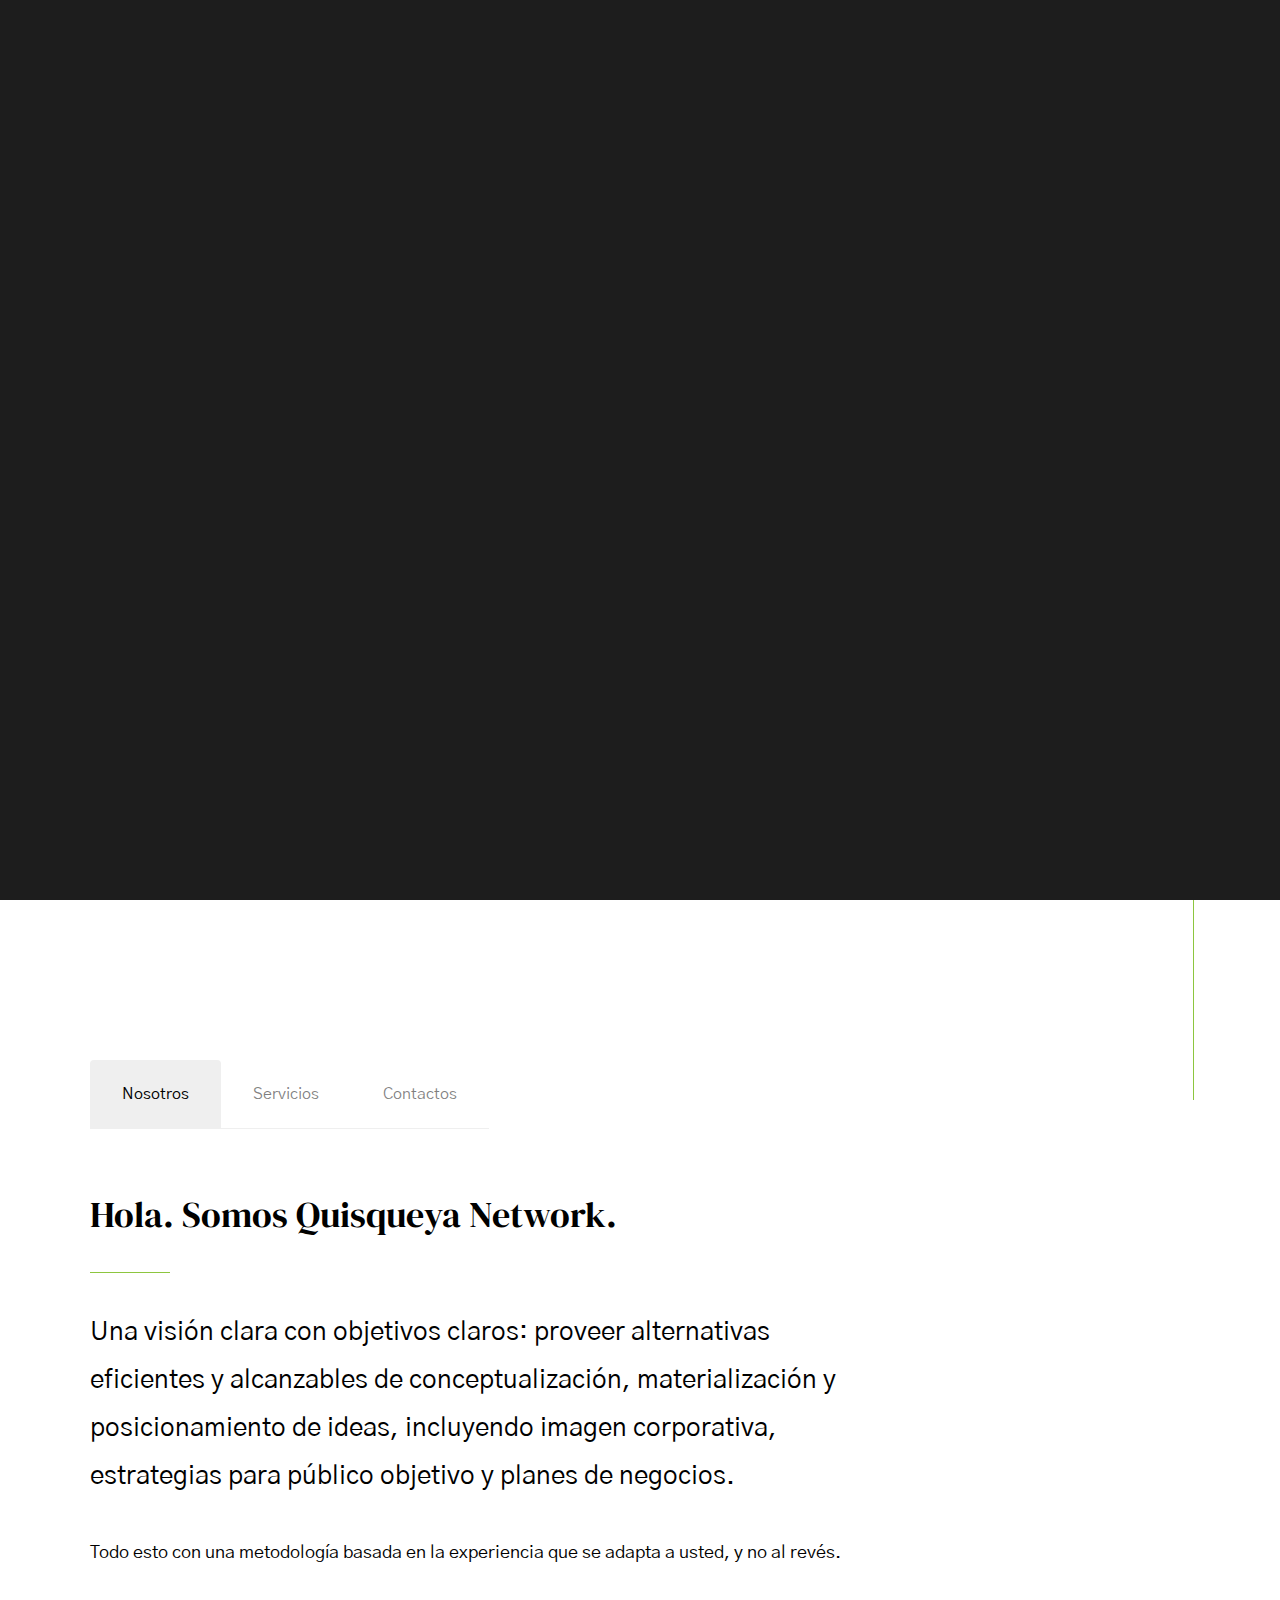
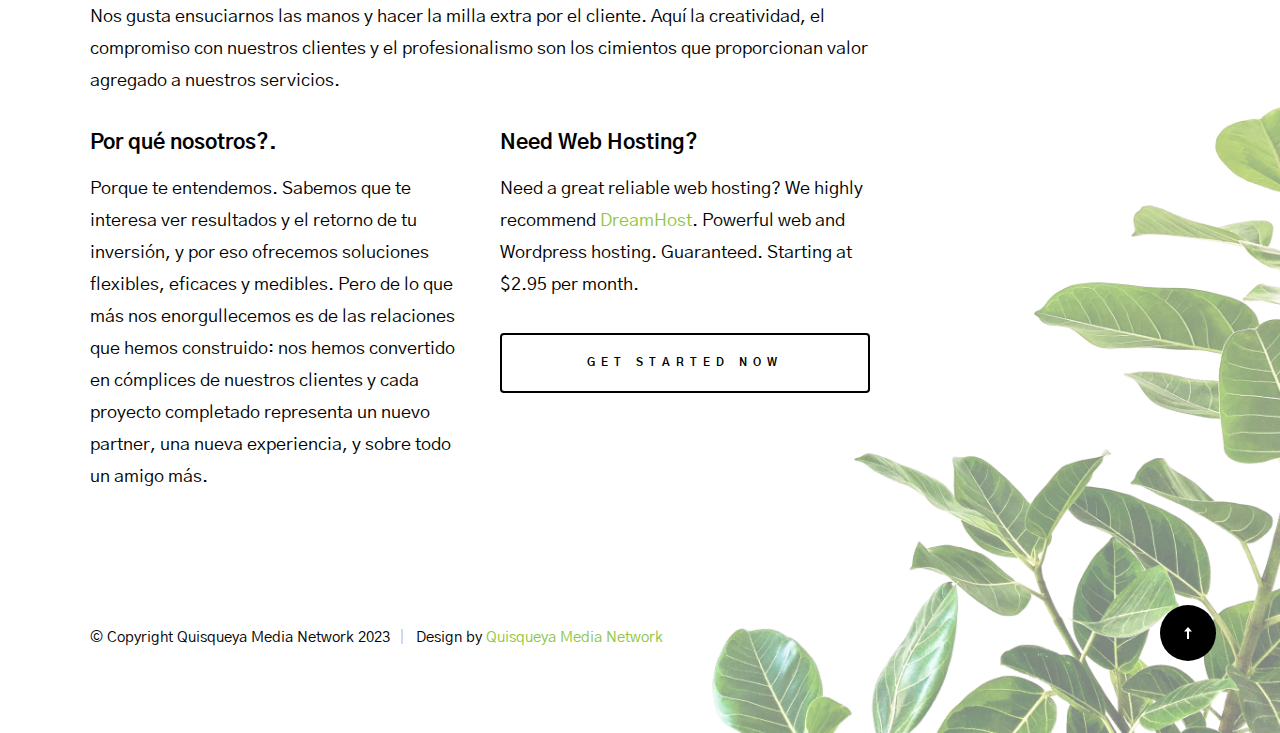
==== index.html @ 962305e2 "Copiando archivos" ====
<!DOCTYPE html>
<html class="no-js" lang="en">
<head>

    <!--- basic page needs
    ================================================== -->
    <meta charset="utf-8">
    <title>Quisqueya Network</title>
    <meta name="description" content="">
    <meta name="author" content="">

    <!-- mobile specific metas
    ================================================== -->
    <meta name="viewport" content="width=device-width, initial-scale=1">

    <!-- CSS
    ================================================== -->
    <link rel="stylesheet" href="css/base.css">
    <link rel="stylesheet" href="css/vendor.css">
    <link rel="stylesheet" href="css/main.css">

    <!-- script
    ================================================== -->
    <script src="js/modernizr.js"></script>
    <script defer src="js/fontawesome/all.min.js"></script>

    <!-- favicons
    ================================================== -->
    <link rel="apple-touch-icon" sizes="180x180" href="apple-touch-icon.png">
    <link rel="icon" type="image/png" sizes="32x32" href="favicon-32x32.png">
    <link rel="icon" type="image/png" sizes="16x16" href="favicon-16x16.png">
    <link rel="manifest" href="site.webmanifest">

</head>

<body id="top">

    <!-- preloader
    ================================================== -->
    <div id="preloader">
        <div id="loader" class="dots-fade">
            <div></div>
            <div></div>
            <div></div>
        </div>
    </div>

    <!-- site header
    ================================================== -->
    <header class="s-header">

        <div class="header-logo">
            <a class="site-logo" href="index.html">
                <img src="images/logo.svg" alt="Homepage">
            </a>
        </div>

        <div class="header-email">
            <svg xmlns="http://www.w3.org/2000/svg" width="24" height="24" viewBox="0 0 24 24"><path d="M0 12l11 3.1 7-8.1-8.156 5.672-4.312-1.202 15.362-7.68-3.974 14.57-3.75-3.339-2.17 2.925v-.769l-2-.56v7.383l4.473-6.031 4.527 4.031 6-22z"/></svg>
            <a href="mailto:#0">hola@quisqueyanetwork.com</a>
        </div>

    </header> <!-- end s-header -->


    <!-- intro
    ================================================== -->
    <section id="intro" class="s-intro s-intro--static">

        <div class="grid-overlay">
            <div></div>
        </div> 

        <div class="row intro-content">

            <div class="column">

                <div class="intro-content__text">

                    <h3>
                    Próximamente
                    </h3>
                    
                    <h1>
                    Prepárense todos. <br>
                    Estamos trabajando <br>
                    en algo increible.
                    </h1>

                </div> <!-- end intro-content__text -->

                <div class="intro-content__bottom">

                    <div class="intro-content__counter-wrap">
                        <h4>Lanzamiento</h4>
            
                        <div class="counter">
                            <div class="counter__time days">
                                65
                                <span>D</span>
                            </div>
                            <div class="counter__time hours">
                                09
                                <span>H</span>
                            </div>
                            <div class="counter__time minutes">
                                54
                                <span>M</span>
                            </div>
                            <div class="counter__time seconds">
                                57
                                <span>S</span>
                            </div>
                        </div>  <!-- end counter -->
                    </div> <!-- end intro-content__counter-wrap -->

                    <div class="intro-content__notify">
                        <button type="button" class="btn--stroke btn--small modal-trigger">
                            Notificame
                            <svg xmlns="http://www.w3.org/2000/svg" width="24" height="24" viewBox="0 0 24 24"><path d="M24 12l-9-9v7h-15v4h15v7z"/></svg>
                        </button>
                    </div> <!-- end intro-content__notify -->
    
                </div> <!-- end intro-content__bottom -->

            </div> <!-- end column -->

        </div> <!--  end intro-content -->

        <div class="modal">
            <div class="modal__inner">

                <span class="modal__close"></span>

                <svg xmlns="http://www.w3.org/2000/svg" width="24" height="24" viewBox="0 0 24 24"><path d="M0 3v18h24v-18h-24zm6.623 7.929l-4.623 5.712v-9.458l4.623 3.746zm-4.141-5.929h19.035l-9.517 7.713-9.518-7.713zm5.694 7.188l3.824 3.099 3.83-3.104 5.612 6.817h-18.779l5.513-6.812zm9.208-1.264l4.616-3.741v9.348l-4.616-5.607z"/></svg>

                <h3>Registrate</h3>
                <p>
                Se el primero en enterarse de las últimas actualizaciones y
                Obtenga una oferta exclusiva en nuestra gran inauguración.
                </p>

                <form id="mc-form" class="group mc-form" novalidate="true">
                    <input type="email" value="" name="EMAIL" class="email h-full-width h-text-center h-add-half-bottom" id="mc-email" placeholder="Email Address" required="">
                    <input type="submit" name="subscribe" value="Subscribe" class="btn--small h-full-width">
                    <label for="mc-email" class="subscribe-message"></label>
                </form>

            </div> <!-- end modal inner -->
        </div> <!-- end modal -->

        <div class="intro-scroll">
            <a href="#info" class="scroll-link smoothscroll">
                Desliza para más
            </a>
        </div> <!-- end intro scroll -->

    </section> <!-- end s-intro -->

    <!-- info
    ================================================== -->
    <section id="info" class="s-info">

        <div class="vert-line"></div>
        
        <div class="row info-content">
            <div class="column">
                
                <nav class="tab-nav">
                    <ul class="tab-nav__list"> 
                        <li class="active" data-id="tab-about">
                            <a href="#0">
                                <span>Nosotros</span>
                            </a>
                        </li>
                        <li data-id="tab-servicess">
                            <a href="#0">
                                <span>Servicios</span>
                            </a>
                        </li>
                        <li data-id="tab-contactt">
                            <a href="#0">
                                <span>Contactos</span>
                            </a>
                        </li>
                    </ul>
                </nav> <!-- end tab-nav -->

                <div class="tab-content">

                    <!-- 01. tab about -->
                    <div id="tab-about" class='tab-content__item'>

                        <div class="row tab-content__item-header">
                            <div class="column">
                                <h1>Hola. Somos Quisqueya Network.</h1>
                            </div>
                        </div>

                        <div class="row">
                            <div class="column">
                                <p class="lead">
                                    Una visión clara con objetivos claros: proveer alternativas eficientes y alcanzables de conceptualización, materialización y posicionamiento de ideas, incluyendo imagen corporativa, estrategias para público objetivo y planes de negocios. 
                                </p>

                                <p>
                                    Todo esto con una metodología basada en la experiencia que se adapta a usted, y no al revés.
                                    <br><br>
                                    Nos gusta ensuciarnos las manos y hacer la milla extra por el cliente. Aquí la creatividad, el compromiso con nuestros clientes y el profesionalismo son los cimientos que proporcionan valor agregado a nuestros servicios. 
                                </p>

                                <div class="row">
                                    <div class="column large-6 tab-full">
                                        <h4>Por qué nosotros?.</h4>
                                        <p>
                                            Porque te entendemos. Sabemos que te interesa ver resultados y el retorno de tu inversión, y por eso ofrecemos soluciones flexibles, eficaces y medibles. Pero de lo que más nos enorgullecemos es de las relaciones que hemos construido: nos hemos convertido en cómplices de nuestros clientes y cada proyecto completado representa un nuevo partner, una nueva experiencia, y sobre todo un amigo más.
                                        </p>
                                    </div>
                                    <div class="column large-6 tab-full">
                                        <h4>Need Web Hosting?</h4>
                                        <p>
                                        Need a great reliable web hosting?
                                        We highly recommend <a href="https://www.dreamhost.com/r.cgi?287326">DreamHost</a>.
                                        Powerful web and Wordpress hosting. Guaranteed. Starting at $2.95 per month.
                                        </p>
                                        <a href="https://www.dreamhost.com/r.cgi?287326" class="btn btn--stroke h-full-width">Get Started Now</a>
                                    </div>
                                </div>
                            </div>
                        </div>
                        
                    </div> <!-- end 01. tab about -->

                    <!-- 02. tab services -->
                    <div id="tab-services" class='tab-content__item'>

                        <div class="row tab-content__item-header">
                            <div class="column">
                                <h1>What we do.</h1>
                            </div>
                        </div>

                        <div class="row">
                            <div class="column">
                                <p class="lead">
                                Iusto et nesciunt eum enim. Eius aut reprehenderit reprehenderit
                                quia at architecto. Nemo autem officiis occaecati sit ratione 
                                aspernatur quo qui. Blanditiis autem doloribus similique 
                                doloremque sequi.
                                </p>
                            </div>
                        </div>

                        <div class="row services-list block-large-1-2 block-medium-1-2 block-tab-full">

                            <div class="column services-list__item">
                                <div class="services-list__item-content">
                                    <h4 class="item-title">Brand Identity</h4>
                                    <p>
                                    Sit ut cum molestiae. Dolore ducimus qui quasi. Fugiat consequatur sit vel illum vel et 
                                    a delectus. Vel sequi vitae voluptatem perspiciatis eligendi. Voluptatibus optio natus 
                                    asperiores est commodi amet quia architecto. Dolores necessitatibus et.
                                    </p>
                                </div>
                            </div>
                
                            <div class="column services-list__item">
                                <div class="services-list__item-content">
                                    <h4 class="item-title">Illustration</h4>
                                    <p>
                                    Sit ut cum molestiae. Dolore ducimus qui quasi. Fugiat consequatur sit vel illum vel et 
                                    a delectus. Vel sequi vitae voluptatem perspiciatis eligendi. Voluptatibus optio natus 
                                    asperiores est commodi amet quia architecto. Dolores necessitatibus et.
                                    </p>
                                </div>
                            </div>
                
                            <div class="column services-list__item">
                                <div class="services-list__item-content">
                                    <h4 class="item-title">Web Design</h4>
                                    <p>
                                    Sit ut cum molestiae. Dolore ducimus qui quasi. Fugiat consequatur sit vel illum vel et 
                                    a delectus. Vel sequi vitae voluptatem perspiciatis eligendi. Voluptatibus optio natus 
                                    asperiores est commodi amet quia architecto. Dolores necessitatibus et.
                                    </p>
                                </div>
                            </div>
                
                            <div class="column services-list__item">
                                <div class="services-list__item-content">
                                    <h4 class="item-title">Product Strategy</h4>
                                    <p>
                                    Sit ut cum molestiae. Dolore ducimus qui quasi. Fugiat consequatur sit vel illum vel et 
                                    a delectus. Vel sequi vitae voluptatem perspiciatis eligendi. Voluptatibus optio natus 
                                    asperiores est commodi amet quia architecto. Dolores necessitatibus et.
                                    </p>
                                </div>
                            </div>
                
                            <div class="column services-list__item">
                                <div class="services-list__item-content">
                                    <h4 class="item-title">UI/UX Design</h4>
                                    <p>
                                    Sit ut cum molestiae. Dolore ducimus qui quasi. Fugiat consequatur sit vel illum vel et 
                                    a delectus. Vel sequi vitae voluptatem perspiciatis eligendi. Voluptatibus optio natus 
                                    asperiores est commodi amet quia architecto. Dolores necessitatibus et.
                                    </p>
                                </div>
                            </div>
                
                            <div class="column services-list__item">
                                <div class="services-list__item-content">
                                    <h4 class="item-title">Mobile Design</h4>
                                    <p>
                                    Sit ut cum molestiae. Dolore ducimus qui quasi. Fugiat consequatur sit vel illum vel et 
                                    a delectus. Vel sequi vitae voluptatem perspiciatis eligendi. Voluptatibus optio natus 
                                    asperiores est commodi amet quia architecto. Dolores necessitatibus et.
                                    </p>
                                </div>
                            </div>
                
                        </div> <!-- end services-list -->
                        
                    </div> <!-- end 02. tab services -->

                    <!-- 03. tab contact -->
                    <div id="tab-contact" class="tab-content__item">

                        <div class="row tab-content__item-header">
                            <div class="column">
                                <h1>Get In Touch With Us.</h1>
                            </div>
                        </div>

                        <div class="row">
                            <div class="column">
                                <p class="lead">
                                Voluptates laborum eum quas. Pariatur impedit sit veniam est 
                                et quasi voluptas voluptatem. Cumque hic enim perferendis 
                                amet odit in molestias debitis. Facere nulla qui pariatur 
                                quasi mollitia et. Et dolorem dolorum quo in sit architecto.
                                </p>

                                <div class="row">
                                    <div class="column large-six tab-full">
                                        <h4>Where to Find Us</h4>
                
                                        <p>
                                        1600 Amphitheatre Parkway<br>
                                        Mountain View, CA<br>
                                        94043 US
                                        </p>
                
                                    </div>
                
                                    <div class="column large-six tab-full">
                                        <h4>Follow Us</h4>
                
                                        <ul class="link-list">
                                            <li><a href="#0">Facebook</a></li>
                                            <li><a href="#0">Twitter</a></li>
                                            <li><a href="#0">Instagram</a></li>
                                        </ul>
                
                                    </div>
                                </div>

                                <p class="tab-content__item-bottom">
                                    <a href="mailto:#0" class="contact-email">hola@quisqueyanetwork.com</a>
                                    <span class="contact-number"> 
                                        <a href="tel:197-543-2345">+18094996868</a>
                                        <a href="tel:123-456-9000">+18094745061</a>
                                    </span>
                                </p>

                            </div>
                        </div>
                        
                    </div> <!-- end 03. tab contact -->

                </div> <!-- end tab content -->

                <footer>

                    <div class="ss-copyright">
                        <span>© Copyright Quisqueya Media Network 2023</span> 
                        <span>Design by <a href="#">Quisqueya Media Network</a></span>
                    </div>

                    <div class="ss-go-top">
                        <a class="smoothscroll" title="Back to Top" href="#top">
                            <svg xmlns="http://www.w3.org/2000/svg" width="24" height="24" viewBox="0 0 24 24"><path d="M12 0l8 9h-6v15h-4v-15h-6z"></path></svg>
                        </a>
                    </div>
                    
                </footer>

            </div> <!-- end column -->
        </div> <!-- end row -->

    </section> <!-- end s-info -->

    <!-- Java Script
    ================================================== -->
    <script src="js/jquery-3.2.1.min.js"></script>
    <script src="js/plugins.js"></script>
    <script src="js/main.js"></script>

</body>
---- css/base.css ----
/* =================================================================== 
 *  Imminent Base Stylesheet
 *  Ver. 1.0.0
 *  09-19-2019
 *  ------------------------------------------------------------------
 *
 *  TOC:
 *	# imports 
 *	# normalize
 *	# basic/base setup styles
 *	# grid v2.1.1
 *	# block grids
 *	# MISC
 *
 * =================================================================== */



/* ===================================================================
 * # imports 
 *
 * ------------------------------------------------------------------- */
@import url("https://fonts.googleapis.com/css?family=DM+Serif+Display:400,400i|Gothic+A1:300,400,500,600,700,800&display=swap");



/* ==========================================================================
 * # normalize
 * normalize.css v8.0.1 | MIT License |
 * github.com/necolas/normalize.css
 *
 * -------------------------------------------------------------------------- */


/* ------------------------------------------------------------------- 
 * ## document
 * ------------------------------------------------------------------- */

/* 1. Correct the line height in all browsers.
 * 2. Prevent adjustments of font size after orientation changes in iOS.*/
html {
	line-height: 1.15;  /* 1 */
	-webkit-text-size-adjust: 100%;  /* 2 */
}


/* ------------------------------------------------------------------- 
 * ## sections
 * ------------------------------------------------------------------- */

/* Remove the margin in all browsers. */
body {
	margin: 0;
}

/* Render the `main` element consistently in IE. */
main {
	display: block;
}

/* Correct the font size and margin on `h1` elements within `section` and
 * `article` contexts in Chrome, Firefox, and Safari. */
h1 {
	font-size: 2em;
	margin: 0.67em 0;
}


/* ------------------------------------------------------------------- 
 * ## grouping
 * ------------------------------------------------------------------- */

/* 1. Add the correct box sizing in Firefox.
 * 2. Show the overflow in Edge and IE. */
hr {
	box-sizing: content-box;  /* 1 */
	height: 0;  /* 1 */
	overflow: visible;  /* 2 */
}

/* 1. Correct the inheritance and scaling of font size in all browsers.
 * 2. Correct the odd `em` font sizing in all browsers. */
pre {
	font-family: monospace, monospace;  /* 1 */
	font-size: 1em;  /* 2 */
}


/* ------------------------------------------------------------------- 
 * ## text-level semantics
 * ------------------------------------------------------------------- */

/* Remove the gray background on active links in IE 10. */
a {
	background-color: transparent;
}

/* 1. Remove the bottom border in Chrome 57-
 * 2. Add the correct text decoration in Chrome, Edge, IE, Opera, and Safari. */
abbr[title] {
	border-bottom: none;  /* 1 */
	text-decoration: underline;  /* 2 */
	text-decoration: underline dotted;  /* 2 */
}

/* Add the correct font weight in Chrome, Edge, and Safari. */
b,
strong {
	font-weight: bolder;
}

/* 1. Correct the inheritance and scaling of font size in all browsers.
 * 2. Correct the odd `em` font sizing in all browsers. */
code,
kbd,
samp {
	font-family: monospace, monospace;  /* 1 */
	font-size: 1em;  /* 2 */
}

/* Add the correct font size in all browsers. */
small {
	font-size: 80%;
}

/* Prevent `sub` and `sup` elements from affecting the line height in
 * all browsers. */
sub,
sup {
	font-size: 75%;
	line-height: 0;
	position: relative;
	vertical-align: baseline;
}

sub {
	bottom: -0.25em;
}

sup {
	top: -0.5em;
}


/* ------------------------------------------------------------------- 
 * ## embedded content
 * ------------------------------------------------------------------- */

/* Remove the border on images inside links in IE 10. */
img {
	border-style: none;
}


/* ------------------------------------------------------------------- 
 * ## forms
 * ------------------------------------------------------------------- */

/* 1. Change the font styles in all browsers.
 * 2. Remove the margin in Firefox and Safari. */
button,
input,
optgroup,
select,
textarea {
	font-family: inherit;  /* 1 */
	font-size: 100%;  /* 1 */
	line-height: 1.15;  /* 1 */
	margin: 0;  /* 2 */
}

/* Show the overflow in IE.
 * 1. Show the overflow in Edge. */
button,
input {

	/* 1 */
	overflow: visible;
}

/* Remove the inheritance of text transform in Edge, Firefox, and IE.
 * 1. Remove the inheritance of text transform in Firefox. */
button,
select {

	/* 1 */
	text-transform: none;
}

/* Correct the inability to style clickable types in iOS and Safari. */
button,
[type="button"],
[type="reset"],
[type="submit"] {
	-webkit-appearance: button;
}

/* Remove the inner border and padding in Firefox. */
button::-moz-focus-inner,
[type="button"]::-moz-focus-inner,
[type="reset"]::-moz-focus-inner,
[type="submit"]::-moz-focus-inner {
	border-style: none;
	padding: 0;
}

/* Restore the focus styles unset by the previous rule. */
button:-moz-focusring,
[type="button"]:-moz-focusring,
[type="reset"]:-moz-focusring,
[type="submit"]:-moz-focusring {
	outline: 1px dotted ButtonText;
}

/* Correct the padding in Firefox. */
fieldset {
	padding: 0.35em 0.75em 0.625em;
}

/* 1. Correct the text wrapping in Edge and IE.
 * 2. Correct the color inheritance from `fieldset` elements in IE.
 * 3. Remove the padding so developers are not caught out when they zero out
 *    `fieldset` elements in all browsers. */
legend {
	box-sizing: border-box;  /* 1 */
	color: inherit;  /* 2 */
	display: table;  /* 1 */
	max-width: 100%;  /* 1 */
	padding: 0;  /* 3 */
	white-space: normal;  /* 1 */
}

/* Add the correct vertical alignment in Chrome, Firefox, and Opera. */
progress {
	vertical-align: baseline;
}

/* Remove the default vertical scrollbar in IE 10+. */
textarea {
	overflow: auto;
}

/* 1. Add the correct box sizing in IE 10.
 * 2. Remove the padding in IE 10. */
[type="checkbox"],
[type="radio"] {
	box-sizing: border-box;  /* 1 */
	padding: 0;  /* 2 */
}

/* Correct the cursor style of increment and decrement buttons in Chrome. */
[type="number"]::-webkit-inner-spin-button,
[type="number"]::-webkit-outer-spin-button {
	height: auto;
}

/* 1. Correct the odd appearance in Chrome and Safari.
 * 2. Correct the outline style in Safari. */
[type="search"] {
	-webkit-appearance: textfield;  /* 1 */
	outline-offset: -2px;  /* 2 */
}

/* Remove the inner padding in Chrome and Safari on macOS. */
[type="search"]::-webkit-search-decoration {
	-webkit-appearance: none;
}

/* 1. Correct the inability to style clickable types in iOS and Safari.
 * 2. Change font properties to `inherit` in Safari. */
::-webkit-file-upload-button {
	-webkit-appearance: button;  /* 1 */
	font: inherit;  /* 2 */
}


/* ------------------------------------------------------------------- 
 * ## interactive
 * ------------------------------------------------------------------- */

/* Add the correct display in Edge, IE 10+, and Firefox. */
details {
	display: block;
}

/* Add the correct display in all browsers. */
summary {
	display: list-item;
}


/* ------------------------------------------------------------------- 
 * ## misc
 * ------------------------------------------------------------------- */

/* Add the correct display in IE 10+. */
template {
	display: none;
}

/* Add the correct display in IE 10. */
[hidden] {
	display: none;
}



/* ===================================================================
 * # basic/base setup styles
 *
 * ------------------------------------------------------------------- */
html {
	font-size: 62.5%;
	box-sizing: border-box;
}

*,
*::before,
*::after {
	box-sizing: inherit;
}

body {
	font-weight: normal;
	line-height: 1;
	word-wrap: break-word;
	-moz-font-smoothing: grayscale;
	-moz-osx-font-smoothing: grayscale;
	-webkit-font-smoothing: antialiased;
	-webkit-overflow-scrolling: touch;
	-webkit-text-size-adjust: none;
}


/* ------------------------------------------------------------------- 
 * ## Media
 * ------------------------------------------------------------------- */
svg,
img,
video
embed,
iframe,
object {
	max-width: 100%;
	height: auto;
}


/* ------------------------------------------------------------------- 
 * ## Typography resets 
 * ------------------------------------------------------------------- */
div,
dl,
dt,
dd,
ul,
ol,
li,
h1,
h2,
h3,
h4,
h5,
h6,
pre,
form,
p,
blockquote,
th,
td {
	margin: 0;
	padding: 0;
}

p {
	font-size: inherit;
	text-rendering: optimizeLegibility;
}

em,
i {
	font-style: italic;
	line-height: inherit;
}

strong,
b {
	font-weight: bold;
	line-height: inherit;
}

small {
	font-size: 60%;
	line-height: inherit;
}

ol,
ul {
	list-style: none;
}

li {
	display: block;
}


/* ------------------------------------------------------------------- 
 * ## links
 * ------------------------------------------------------------------- */
a {
	text-decoration: none;
	line-height: inherit;
}

a img {
	border: none;
}


/* ------------------------------------------------------------------- 
 * ## inputs
 * ------------------------------------------------------------------- */
fieldset {
	margin: 0;
	padding: 0;
}

input[type="email"],
input[type="number"],
input[type="search"],
input[type="text"],
input[type="tel"],
input[type="url"],
input[type="password"],
textarea {
	-webkit-appearance: none;
	-moz-appearance: none;
	appearance: none;
}



/* ===================================================================
 * # grid v2.1.1
 *
 *   -----------------------------------------------------------------
 * - Grid breakpoints are based on MAXIMUM WIDTH media queries, 
 *   meaning they apply to that one breakpoint and ALL THOSE BELOW IT.
 * - Grid columns without a specified width will automatically layout 
 *   as equal width columns.
 * ------------------------------------------------------------------- */

/* rows
 * ------------------------------------- */
.row {
	width: 89%;
	max-width: 1400px;
	margin: 0 auto;
	display: -ms-flexbox;
	display: -webkit-flex;
	display: flex;
	-webkit-flex-flow: row wrap;
	-ms-flex-flow: row wrap;
	flex-flow: row wrap;
}

.row .row {
	width: auto;
	max-width: none;
	margin-left: -20px;
	margin-right: -20px;
}

/* columns
 * -------------------------------------- */
.column {
	-webkit-flex: 1 1 0%;
	-ms-flex: 1 1 0%;
	flex: 1 1 0%;
	padding: 0 20px;
}

.collapse > .column,
.column.collapse {
	padding: 0;
}

/* flex row containers utility classes
 * ----------------------------------------- */
.row.row-wrap {
	-webkit-flex-wrap: wrap;
	-ms-flex-wrap: wrap;
	flex-wrap: wrap;
}

.row.row-nowrap {
	-webkit-flex-wrap: nowrap;
	-ms-flex-wrap: none;
	flex-wrap: nowrap;
}

.row.row-y-top {
	-webkit-align-items: flex-start;
	-ms-flex-align: start;
	align-items: flex-start;
}

.row.row-y-bottom {
	-webkit-align-items: flex-end;
	-ms-flex-align: end;
	align-items: flex-end;
}

.row.row-y-center {
	-webkit-align-items: center;
	-ms-flex-align: center;
	align-items: center;
}

.row.row-stretch {
	-webkit-align-items: stretch;
	-ms-flex-align: stretch;
	align-items: stretch;
}

.row.row-baseline {
	-webkit-align-items: baseline;
	-ms-flex-align: baseline;
	align-items: baseline;
}

.row.row-x-left {
	-ms-flex-pack: start;
	-webkit-justify-content: flex-start;
	justify-content: flex-start;
}

.row.row-x-right {
	-ms-flex-pack: end;
	-webkit-justify-content: flex-end;
	justify-content: flex-end;
}

.row.row-x-center {
	-ms-flex-pack: center;
	-webkit-justify-content: center;
	justify-content: center;
}

/* flex item utility alignment classes
 * ----------------------------------------- */
.align-center {
	margin: auto;
	-webkit-align-self: center;
	-ms-flex-item-align: center;
	align-self: center;
}

.align-left {
	margin-right: auto;
	-webkit-align-self: center;
	-ms-flex-item-align: center;
	align-self: center;
}

.align-right {
	margin-left: auto;
	-webkit-align-self: center;
	-ms-flex-item-align: center;
	align-self: center;
}

.align-x-center {
	margin-right: auto;
	margin-left: auto;
}

.align-x-left {
	margin-right: auto;
}

.align-x-right {
	margin-left: auto;
}

.align-y-center {
	-webkit-align-self: center;
	-ms-flex-item-align: center;
	align-self: center;
}

.align-y-top {
	-webkit-align-self: flex-start;
	-ms-flex-item-align: start;
	align-self: flex-start;
}

.align-y-bottom {
	-webkit-align-self: flex-end;
	-ms-flex-item-align: end;
	align-self: flex-end;
}

/* large screen column widths 
 * -------------------------------------- */
.large-1 {
	-webkit-flex: 0 0 8.33333%;
	-ms-flex: 0 0 8.33333%;
	flex: 0 0 8.33333%;
	max-width: 8.33333%;
}

.large-2 {
	-webkit-flex: 0 0 16.66667%;
	-ms-flex: 0 0 16.66667%;
	flex: 0 0 16.66667%;
	max-width: 16.66667%;
}

.large-3 {
	-webkit-flex: 0 0 25%;
	-ms-flex: 0 0 25%;
	flex: 0 0 25%;
	max-width: 25%;
}

.large-4 {
	-webkit-flex: 0 0 33.33333%;
	-ms-flex: 0 0 33.33333%;
	flex: 0 0 33.33333%;
	max-width: 33.33333%;
}

.large-5 {
	-webkit-flex: 0 0 41.66667%;
	-ms-flex: 0 0 41.66667%;
	flex: 0 0 41.66667%;
	max-width: 41.66667%;
}

.large-6,
.large-half {
	-webkit-flex: 0 0 50%;
	-ms-flex: 0 0 50%;
	flex: 0 0 50%;
	max-width: 50%;
}

.large-7 {
	-webkit-flex: 0 0 58.33333%;
	-ms-flex: 0 0 58.33333%;
	flex: 0 0 58.33333%;
	max-width: 58.33333%;
}

.large-8 {
	-webkit-flex: 0 0 66.66667%;
	-ms-flex: 0 0 66.66667%;
	flex: 0 0 66.66667%;
	max-width: 66.66667%;
}

.large-9 {
	-webkit-flex: 0 0 75%;
	-ms-flex: 0 0 75%;
	flex: 0 0 75%;
	max-width: 75%;
}

.large-10 {
	-webkit-flex: 0 0 83.33333%;
	-ms-flex: 0 0 83.33333%;
	flex: 0 0 83.33333%;
	max-width: 83.33333%;
}

.large-11 {
	-webkit-flex: 0 0 91.66667%;
	-ms-flex: 0 0 91.66667%;
	flex: 0 0 91.66667%;
	max-width: 91.66667%;
}

.large-12,
.large-full {
	-webkit-flex: 0 0 100%;
	-ms-flex: 0 0 100%;
	flex: 0 0 100%;
	max-width: 100%;
}


/* ------------------------------------------------------------------- 
 * ## medium screen devices
 * ------------------------------------------------------------------- */
@media screen and (max-width:1200px) {
	.row .row {
		margin-left: -16px;
		margin-right: -16px;
	}

	.column {
		padding: 0 16px;
	}

	.medium-1 {
		-webkit-flex: 0 0 8.33333%;
		-ms-flex: 0 0 8.33333%;
		flex: 0 0 8.33333%;
		max-width: 8.33333%;
	}

	.medium-2 {
		-webkit-flex: 0 0 16.66667%;
		-ms-flex: 0 0 16.66667%;
		flex: 0 0 16.66667%;
		max-width: 16.66667%;
	}

	.medium-3 {
		-webkit-flex: 0 0 25%;
		-ms-flex: 0 0 25%;
		flex: 0 0 25%;
		max-width: 25%;
	}

	.medium-4 {
		-webkit-flex: 0 0 33.33333%;
		-ms-flex: 0 0 33.33333%;
		flex: 0 0 33.33333%;
		max-width: 33.33333%;
	}

	.medium-5 {
		-webkit-flex: 0 0 41.66667%;
		-ms-flex: 0 0 41.66667%;
		flex: 0 0 41.66667%;
		max-width: 41.66667%;
	}

	.medium-6,
	.medium-half {
		-webkit-flex: 0 0 50%;
		-ms-flex: 0 0 50%;
		flex: 0 0 50%;
		max-width: 50%;
	}

	.medium-7 {
		-webkit-flex: 0 0 58.33333%;
		-ms-flex: 0 0 58.33333%;
		flex: 0 0 58.33333%;
		max-width: 58.33333%;
	}

	.medium-8 {
		-webkit-flex: 0 0 66.66667%;
		-ms-flex: 0 0 66.66667%;
		flex: 0 0 66.66667%;
		max-width: 66.66667%;
	}

	.medium-9 {
		-webkit-flex: 0 0 75%;
		-ms-flex: 0 0 75%;
		flex: 0 0 75%;
		max-width: 75%;
	}

	.medium-10 {
		-webkit-flex: 0 0 83.33333%;
		-ms-flex: 0 0 83.33333%;
		flex: 0 0 83.33333%;
		max-width: 83.33333%;
	}

	.medium-11 {
		-webkit-flex: 0 0 91.66667%;
		-ms-flex: 0 0 91.66667%;
		flex: 0 0 91.66667%;
		max-width: 91.66667%;
	}

	.medium-12,
	.medium-full {
		-webkit-flex: 0 0 100%;
		-ms-flex: 0 0 100%;
		flex: 0 0 100%;
		max-width: 100%;
	}

}


/* ------------------------------------------------------------------- 
 * ## tablets
 * ------------------------------------------------------------------- */
@media screen and (max-width:800px) {
	.tab-1 {
		-webkit-flex: 0 0 8.33333%;
		-ms-flex: 0 0 8.33333%;
		flex: 0 0 8.33333%;
		max-width: 8.33333%;
	}

	.tab-2 {
		-webkit-flex: 0 0 16.66667%;
		-ms-flex: 0 0 16.66667%;
		flex: 0 0 16.66667%;
		max-width: 16.66667%;
	}

	.tab-3 {
		-webkit-flex: 0 0 25%;
		-ms-flex: 0 0 25%;
		flex: 0 0 25%;
		max-width: 25%;
	}

	.tab-4 {
		-webkit-flex: 0 0 33.33333%;
		-ms-flex: 0 0 33.33333%;
		flex: 0 0 33.33333%;
		max-width: 33.33333%;
	}

	.tab-5 {
		-webkit-flex: 0 0 41.66667%;
		-ms-flex: 0 0 41.66667%;
		flex: 0 0 41.66667%;
		max-width: 41.66667%;
	}

	.tab-6,
	.tab-half {
		-webkit-flex: 0 0 50%;
		-ms-flex: 0 0 50%;
		flex: 0 0 50%;
		max-width: 50%;
	}

	.tab-7 {
		-webkit-flex: 0 0 58.33333%;
		-ms-flex: 0 0 58.33333%;
		flex: 0 0 58.33333%;
		max-width: 58.33333%;
	}

	.tab-8 {
		-webkit-flex: 0 0 66.66667%;
		-ms-flex: 0 0 66.66667%;
		flex: 0 0 66.66667%;
		max-width: 66.66667%;
	}

	.tab-9 {
		-webkit-flex: 0 0 75%;
		-ms-flex: 0 0 75%;
		flex: 0 0 75%;
		max-width: 75%;
	}

	.tab-10 {
		-webkit-flex: 0 0 83.33333%;
		-ms-flex: 0 0 83.33333%;
		flex: 0 0 83.33333%;
		max-width: 83.33333%;
	}

	.tab-11 {
		-webkit-flex: 0 0 91.66667%;
		-ms-flex: 0 0 91.66667%;
		flex: 0 0 91.66667%;
		max-width: 91.66667%;
	}

	.tab-12,
	.tab-full {
		-webkit-flex: 0 0 100%;
		-ms-flex: 0 0 100%;
		flex: 0 0 100%;
		max-width: 100%;
	}

	.hide-on-tablet {
		display: none;
	}

}


/* ------------------------------------------------------------------- 
 * ## mobile devices 
 * ------------------------------------------------------------------- */
@media screen and (max-width:600px) {
	.row {
		width: 100%;
		padding-left: 25px;
		padding-right: 25px;
	}

	.row .row {
		margin-left: -10px;
		margin-right: -10px;
		padding-left: 0;
		padding-right: 0;
	}

	.column {
		padding: 0 10px;
	}

	.mob-1 {
		-webkit-flex: 0 0 8.33333%;
		-ms-flex: 0 0 8.33333%;
		flex: 0 0 8.33333%;
		max-width: 8.33333%;
	}

	.mob-2 {
		-webkit-flex: 0 0 16.66667%;
		-ms-flex: 0 0 16.66667%;
		flex: 0 0 16.66667%;
		max-width: 16.66667%;
	}

	.mob-3 {
		-webkit-flex: 0 0 25%;
		-ms-flex: 0 0 25%;
		flex: 0 0 25%;
		max-width: 25%;
	}

	.mob-4 {
		-webkit-flex: 0 0 33.33333%;
		-ms-flex: 0 0 33.33333%;
		flex: 0 0 33.33333%;
		max-width: 33.33333%;
	}

	.mob-5 {
		-webkit-flex: 0 0 41.66667%;
		-ms-flex: 0 0 41.66667%;
		flex: 0 0 41.66667%;
		max-width: 41.66667%;
	}

	.mob-6,
	.mob-half {
		-webkit-flex: 0 0 50%;
		-ms-flex: 0 0 50%;
		flex: 0 0 50%;
		max-width: 50%;
	}

	.mob-7 {
		-webkit-flex: 0 0 58.33333%;
		-ms-flex: 0 0 58.33333%;
		flex: 0 0 58.33333%;
		max-width: 58.33333%;
	}

	.mob-8 {
		-webkit-flex: 0 0 66.66667%;
		-ms-flex: 0 0 66.66667%;
		flex: 0 0 66.66667%;
		max-width: 66.66667%;
	}

	.mob-9 {
		-webkit-flex: 0 0 75%;
		-ms-flex: 0 0 75%;
		flex: 0 0 75%;
		max-width: 75%;
	}

	.mob-10 {
		-webkit-flex: 0 0 83.33333%;
		-ms-flex: 0 0 83.33333%;
		flex: 0 0 83.33333%;
		max-width: 83.33333%;
	}

	.mob-11 {
		-webkit-flex: 0 0 91.66667%;
		-ms-flex: 0 0 91.66667%;
		flex: 0 0 91.66667%;
		max-width: 91.66667%;
	}

	.mob-12,
	.mob-full {
		-webkit-flex: 0 0 100%;
		-ms-flex: 0 0 100%;
		flex: 0 0 100%;
		max-width: 100%;
	}

	.hide-on-mobile {
		display: none;
	}

}


/* ------------------------------------------------------------------- 
 * ## small mobile devices <= 400px
 * ------------------------------------------------------------------- */
@media screen and (max-width:400px) {
	.row {
		padding-left: 22px;
		padding-right: 22px;
	}

	.row .row {
		margin-left: 0;
		margin-right: 0;
	}

	.column {
		-webkit-flex: 0 0 100%;
		-ms-flex: 0 0 100%;
		flex: 0 0 100%;
		max-width: 100%;
		width: 100%;
		margin-left: 0;
		margin-right: 0;
		padding: 0;
	}

}



/* ===================================================================
 * # block grids
 *
 * -------------------------------------------------------------------
 * Equally-sized columns define at parent/row level.
 * ------------------------------------------------------------------- */
.block-large-1-8 > .column {
	-webkit-flex: 0 0 12.5%;
	-ms-flex: 0 0 12.5%;
	flex: 0 0 12.5%;
	max-width: 12.5%;
}

.block-large-1-6 > .column {
	-webkit-flex: 0 0 16.66667%;
	-ms-flex: 0 0 16.66667%;
	flex: 0 0 16.66667%;
	max-width: 16.66667%;
}

.block-large-1-5 > .column {
	-webkit-flex: 0 0 20%;
	-ms-flex: 0 0 20%;
	flex: 0 0 20%;
	max-width: 20%;
}

.block-large-1-4 > .column {
	-webkit-flex: 0 0 25%;
	-ms-flex: 0 0 25%;
	flex: 0 0 25%;
	max-width: 25%;
}

.block-large-1-3 > .column {
	-webkit-flex: 0 0 33.33333%;
	-ms-flex: 0 0 33.33333%;
	flex: 0 0 33.33333%;
	max-width: 33.33333%;
}

.block-large-1-2 > .column {
	-webkit-flex: 0 0 50%;
	-ms-flex: 0 0 50%;
	flex: 0 0 50%;
	max-width: 50%;
}

.block-large-full > .column {
	-webkit-flex: 0 0 100%;
	-ms-flex: 0 0 100%;
	flex: 0 0 100%;
	max-width: 100%;
}


/* ------------------------------------------------------------------- 
 * ## block grids - medium screen devices
 * ------------------------------------------------------------------- */
@media screen and (max-width:1200px) {
	.block-medium-1-8 > .column {
		-webkit-flex: 0 0 12.5%;
		-ms-flex: 0 0 12.5%;
		flex: 0 0 12.5%;
		max-width: 12.5%;
	}

	.block-medium-1-6 > .column {
		-webkit-flex: 0 0 16.66667%;
		-ms-flex: 0 0 16.66667%;
		flex: 0 0 16.66667%;
		max-width: 16.66667%;
	}

	.block-medium-1-5 > .column {
		-webkit-flex: 0 0 20%;
		-ms-flex: 0 0 20%;
		flex: 0 0 20%;
		max-width: 20%;
	}

	.block-medium-1-4 > .column {
		-webkit-flex: 0 0 25%;
		-ms-flex: 0 0 25%;
		flex: 0 0 25%;
		max-width: 25%;
	}

	.block-medium-1-3 > .column {
		-webkit-flex: 0 0 33.33333%;
		-ms-flex: 0 0 33.33333%;
		flex: 0 0 33.33333%;
		max-width: 33.33333%;
	}

	.block-medium-1-2 > .column {
		-webkit-flex: 0 0 50%;
		-ms-flex: 0 0 50%;
		flex: 0 0 50%;
		max-width: 50%;
	}

	.block-medium-full > .column {
		-webkit-flex: 0 0 100%;
		-ms-flex: 0 0 100%;
		flex: 0 0 100%;
		max-width: 100%;
	}

}


/* ------------------------------------------------------------------- 
 * ## block grids - tablets
 * ------------------------------------------------------------------- */
@media screen and (max-width:800px) {
	.block-tab-1-8 > .column {
		-webkit-flex: 0 0 12.5%;
		-ms-flex: 0 0 12.5%;
		flex: 0 0 12.5%;
		max-width: 12.5%;
	}

	.block-tab-1-6 > .column {
		-webkit-flex: 0 0 16.66667%;
		-ms-flex: 0 0 16.66667%;
		flex: 0 0 16.66667%;
		max-width: 16.66667%;
	}

	.block-tab-1-5 > .column {
		-webkit-flex: 0 0 20%;
		-ms-flex: 0 0 20%;
		flex: 0 0 20%;
		max-width: 20%;
	}

	.block-tab-1-4 > .column {
		-webkit-flex: 0 0 25%;
		-ms-flex: 0 0 25%;
		flex: 0 0 25%;
		max-width: 25%;
	}

	.block-tab-1-3 > .column {
		-webkit-flex: 0 0 33.33333%;
		-ms-flex: 0 0 33.33333%;
		flex: 0 0 33.33333%;
		max-width: 33.33333%;
	}

	.block-tab-1-2 > .column {
		-webkit-flex: 0 0 50%;
		-ms-flex: 0 0 50%;
		flex: 0 0 50%;
		max-width: 50%;
	}

	.block-tab-full > .column {
		-webkit-flex: 0 0 100%;
		-ms-flex: 0 0 100%;
		flex: 0 0 100%;
		max-width: 100%;
	}

}


/* ------------------------------------------------------------------- 
 * ## block grids - mobile devices
 * ------------------------------------------------------------------- */
@media screen and (max-width:600px) {
	.block-mob-1-8 > .column {
		-webkit-flex: 0 0 12.5%;
		-ms-flex: 0 0 12.5%;
		flex: 0 0 12.5%;
		max-width: 12.5%;
	}

	.block-mob-1-6 > .column {
		-webkit-flex: 0 0 16.66667%;
		-ms-flex: 0 0 16.66667%;
		flex: 0 0 16.66667%;
		max-width: 16.66667%;
	}

	.block-mob-1-5 > .column {
		-webkit-flex: 0 0 20%;
		-ms-flex: 0 0 20%;
		flex: 0 0 20%;
		max-width: 20%;
	}

	.block-mob-1-4 > .column {
		-webkit-flex: 0 0 25%;
		-ms-flex: 0 0 25%;
		flex: 0 0 25%;
		max-width: 25%;
	}

	.block-mob-1-3 > .column {
		-webkit-flex: 0 0 33.33333%;
		-ms-flex: 0 0 33.33333%;
		flex: 0 0 33.33333%;
		max-width: 33.33333%;
	}

	.block-mob-1-2 > .column {
		-webkit-flex: 0 0 50%;
		-ms-flex: 0 0 50%;
		flex: 0 0 50%;
		max-width: 50%;
	}

	.block-mob-full > .column {
		-webkit-flex: 0 0 100%;
		-ms-flex: 0 0 100%;
		flex: 0 0 100%;
		max-width: 100%;
	}

}


/* ------------------------------------------------------------------- 
 * ## block grids - small mobile devices <= 400px
 * ------------------------------------------------------------------- */
@media screen and (max-width:400px) {
	.stack > .column {
		-webkit-flex: 0 0 100%;
		-ms-flex: 0 0 100%;
		flex: 0 0 100%;
		max-width: 100%;
		width: 100%;
		margin-left: 0;
		margin-right: 0;
		padding: 0;
	}

}



/* ===================================================================
 * # MISC
 *
 * ------------------------------------------------------------------- */
.h-group:after {
	content: "";
	display: table;
	clear: both;
}

/* misc helper classes
 * -------------------------------------- */
.is-hidden {
	display: none;
}

.is-invisible {
	visibility: hidden;
}

.h-antialiased {
	-webkit-font-smoothing: antialiased;
	-moz-osx-font-smoothing: grayscale;
}

.h-overflow-hidden {
	overflow: hidden;
}

.h-remove-bottom {
	margin-bottom: 0;
}

.h-add-half-bottom {
	margin-bottom: 1.6rem !important;
}

.h-add-bottom {
	margin-bottom: 3.2rem !important;
}

.h-no-border {
	border: none;
}

.h-full-width {
	width: 100%;
}

.h-text-center {
	text-align: center;
}

.h-text-left {
	text-align: left;
}

.h-text-right {
	text-align: right;
}

.h-pull-left {
	float: left;
}

.h-pull-right {
	float: right;
}

/*# sourceMappingURL=base.css.map */
---- css/vendor.css ----
/* =================================================================== 
 *  Imminent Vendor/Third Party CSS
 *  Template Ver. 1.0.0 
 *  09-19-2019
 *  ------------------------------------------------------------------
 *
 *  TOC:
 *  # slick slider
 *  # prettyprint GitHub Theme
 *
 * =================================================================== */


/* ===================================================================
 * # slick slider
 * http://kenwheeler.github.io/slick/
 * ------------------------------------------------------------------- */

/* Slider */
.slick-slider {
  position: relative;
  display: block;
  box-sizing: border-box;
  -webkit-touch-callout: none;
  -webkit-user-select: none;
  -khtml-user-select: none;
  -moz-user-select: none;
  -ms-user-select: none;
  user-select: none;
  -ms-touch-action: pan-y;
  touch-action: pan-y;
  -webkit-tap-highlight-color: transparent;
}

.slick-list {
  position: relative;
  overflow: hidden;
  display: block;
  margin: 0;
  padding: 0;
}

.slick-list:focus {
  outline: none;
}

.slick-list.dragging {
  cursor: pointer;
  cursor: hand;
}

.slick-slider .slick-track,
.slick-slider .slick-list {
  -webkit-transform: translate3d(0, 0, 0);
  -moz-transform: translate3d(0, 0, 0);
  -ms-transform: translate3d(0, 0, 0);
  -o-transform: translate3d(0, 0, 0);
  transform: translate3d(0, 0, 0);
}

.slick-track {
  position: relative;
  left: 0;
  top: 0;
  display: block;
  margin-left: auto;
  margin-right: auto;
}

.slick-track:before,
.slick-track:after {
  content: "";
  display: table;
}

.slick-track:after {
  clear: both;
}

.slick-loading .slick-track {
  visibility: hidden;
}

.slick-slide {
  float: left;
  height: 100%;
  min-height: 1px;
  display: none;
}

[dir="rtl"] .slick-slide {
  float: right;
}

.slick-slide img {
  display: block;
}

.slick-slide.slick-loading img {
  display: none;
}

.slick-slide.dragging img {
  pointer-events: none;
}

.slick-initialized .slick-slide {
  display: block;
}

.slick-loading .slick-slide {
  visibility: hidden;
}

.slick-vertical .slick-slide {
  display: block;
  height: auto;
  border: 1px solid transparent;
}

.slick-arrow.slick-hidden {
  display: none;
}



/* ===================================================================
 * # prettyprint GitHub Theme
 *
 * ------------------------------------------------------------------- */
.prettyprint {
  background: #efefef;
  font-family: Menlo, 'Bitstream Vera Sans Mono', 'DejaVu Sans Mono', Monaco, Consolas, monospace;
  font-size: 13px;
  line-height: 1.538;
  border-radius: 4px;
  border: none;
}

.pln {
  color: #333333;
}

@media screen {
  .str {
    color: #dd1144;
  }

  .kwd {
    color: #333333;
  }

  .com {
    color: #999988;
  }

  .typ {
    color: #445588;
  }

  .lit {
    color: #445588;
  }

  .pun {
    color: #333333;
  }

  .opn {
    color: #333333;
  }

  .clo {
    color: #333333;
  }

  .tag {
    color: navy;
  }

  .atn {
    color: teal;
  }

  .atv {
    color: #dd1144;
  }

  .dec {
    color: #333333;
  }

  .var {
    color: teal;
  }

  .fun {
    color: #990000;
  }

}

@media print, projection {
  .str {
    color: #006600;
  }

  .kwd {
    color: #006;
    font-weight: bold;
  }

  .com {
    color: #600;
    font-style: italic;
  }

  .typ {
    color: #404;
    font-weight: bold;
  }

  .lit {
    color: #004444;
  }

  .pun,
  .opn,
  .clo {
    color: #444400;
  }

  .tag {
    color: #006;
    font-weight: bold;
  }

  .atn {
    color: #440044;
  }

  .atv {
    color: #006600;
  }

}

/* Specify class=linenums on a pre to get line numbering */
ol.linenums {
  margin-top: 0;
  margin-bottom: 0;
}

/* IE indents via margin-left */
li.L0,
li.L1,
li.L2,
li.L3,
li.L4,
li.L5,
li.L6,
li.L7,
li.L8,
li.L9 {

  /* */
}

/* Alternate shading for lines */
li.L1,
li.L3,
li.L5,
li.L7,
li.L9 {

  /* */
}

/*# sourceMappingURL=vendor.css.map */
---- css/main.css ----
/* =================================================================== 
 *  Imminent Main Stylesheet
 *  Template Ver. 1.0.0
 *  09-19-2019
 *  ------------------------------------------------------------------
 *
 *  TOC:
 *  # base style overrides
 *    ## links 
 *  # typography & general theme styles 
 *    ## Lists
 *    ## responsive video container
 *    ## floated image
 *    ## tables
 *    ## Spacing
 *  # preloader
 *  # forms
 *    ## Style Placeholder Text
 *    ## Change Autocomplete styles in Chrome
 *  # buttons
 *  # additional components
 *    ## additional typo styles
 *    ## skillbars
 *    ## alert box
 *  # site header
 *    ## header logo
 *    ## header email 
 *  # intro
 *    ## intro slides
 *    ## intro particles 
 *    ## grid overlay
 *    ## intro content
 *    ## intro content text
 *    ## intro content bottom
 *    ## intro content counter
 *    ## intro content notify
 *    ## modal
 *    ## intro social
 *    ## intro scroll
 *    ## animate intro content
 *    ## intro animations
 *  # info section
 *    ## tabs
 *    ## copyright
 *    ## go top
 *
 * =================================================================== */



/* ===================================================================
 * # base style overrides 
 *
 * ------------------------------------------------------------------- */
html {
  font-size: 10px;
}

@media screen and (max-width:400px) {
  html {
    font-size: 9.444444444444444px;
  }

}

html,
body {
  height: 100%;
}

body {
  background: #ffffff;
  font-family: "Gothic A1", sans-serif;
  font-size: 1.8rem;
  font-style: normal;
  font-weight: normal;
  line-height: 1.778;
  color: #000000;
  margin: 0;
  padding: 0;
  position: relative;
}


/* ------------------------------------------------------------------- 
 * ## links 
 * ------------------------------------------------------------------- */
a {
  color: #8dc63f;
  transition: all 0.3s cubic-bezier(0.23, 1, 0.32, 1);
}

a:hover,
a:focus,
a:active {
  color: #33648a;
}

a:hover,
a:active {
  outline: 0;
}



/* ===================================================================
 * # typography & general theme styles
 * 
 * ------------------------------------------------------------------- */
h1, h2, h3, h4, h5, h6, .h1, .h2, .h3, .h4, .h5, .h6 {
  font-family: "Gothic A1", sans-serif;
  font-weight: 700;
  font-style: normal;
  color: #000000;
  font-variant-ligatures: common-ligatures;
  text-rendering: optimizeLegibility;
}

h1, .h1, h2, .h2, h3, .h3, h4, .h4 {
  margin-top: 6rem;
  margin-bottom: 1.6rem;
}

@media screen and (max-width:600px) {
  h1, .h1, h2, .h2, h3, .h3, h4, .h4 {
    margin-top: 5.6rem;
  }

}

h5, .h5, h6, .h6 {
  margin-top: 4.8rem;
  margin-bottom: 1.2rem;
}

@media screen and (max-width:600px) {
  h5, .h5, h6, .h6 {
    margin-top: 4.4rem;
    margin-bottom: 0.8rem;
  }

}

h1, .h1 {
  font-size: 3.6rem;
  line-height: 1.222;
}

@media screen and (max-width:600px) {
  h1, .h1 {
    font-size: 3.3rem;
  }

}

h2, .h2 {
  font-size: 3.2rem;
  line-height: 1.25;
}

h3, .h3 {
  font-size: 2.4rem;
  line-height: 1.167;
}

h4, .h4 {
  font-size: 2.1rem;
  line-height: 1.333;
}

h5, .h5 {
  font-size: 1.8rem;
  line-height: 1.333;
}

h6, .h6 {
  font-size: 1.6rem;
  line-height: 1.5;
  text-transform: uppercase;
  letter-spacing: .3rem;
}

p img {
  margin: 0;
}

p.lead {
  font-family: "Gothic A1", sans-serif;
  font-weight: 400;
  font-size: 2.6rem;
  line-height: 1.846;
  margin-bottom: 3.6rem;
  color: #000000;
}

@media screen and (max-width:1200px) {
  p.lead {
    font-size: 2.4rem;
  }

}

@media screen and (max-width:600px) {
  p.lead {
    font-size: 2.2rem;
  }

}

em,
i,
strong,
b {
  font-size: inherit;
  line-height: inherit;
}

em,
i {
  font-family: "Gothic A1", sans-serif;
  font-style: italic;
}

strong,
b {
  font-family: "Gothic A1", sans-serif;
  font-weight: 700;
}

small {
  font-size: 1.2rem;
  line-height: inherit;
}

blockquote {
  margin: 4rem 0;
  padding: 4rem 4rem;
  border-left: 4px solid black;
  position: relative;
}

@media screen and (max-width:600px) {
  blockquote {
    padding: 3.2rem 3.2rem;
  }

}

@media screen and (max-width:400px) {
  blockquote {
    padding: 2.8rem 2.8rem;
  }

}

blockquote p {
  font-family: "Gothic A1", sans-serif;
  font-weight: 400;
  padding: 0;
  font-size: 2.8rem;
  line-height: 1.857;
  color: #000000;
}

@media screen and (max-width:1200px) {
  blockquote p {
    font-size: 2.6rem;
  }

}

@media screen and (max-width:600px) {
  blockquote p {
    font-size: 2.2rem;
  }

}

blockquote cite {
  display: block;
  font-family: "Gothic A1", sans-serif;
  font-size: 1.5rem;
  font-style: normal;
  line-height: 1.333;
}

blockquote cite:before {
  content: "\2014 \0020";
}

blockquote cite,
blockquote cite a,
blockquote cite a:visited {
  color: #646464;
  border: none;
}

abbr {
  font-family: "Gothic A1", sans-serif;
  font-weight: 700;
  font-variant: small-caps;
  text-transform: lowercase;
  letter-spacing: .05rem;
  color: #646464;
}

var,
kbd,
samp,
code,
pre {
  font-family: Consolas, "Andale Mono", Courier, "Courier New", monospace;
}

pre {
  padding: 2.4rem 3.2rem 3.2rem;
  background: #efefef;
  overflow-x: auto;
}

code {
  font-size: 1.4rem;
  margin: 0 .2rem;
  padding: .4rem .8rem;
  white-space: nowrap;
  background: #efefef;
  border: 1px solid #d3d3d3;
  color: #000000;
  border-radius: 3px;
}

pre > code {
  display: block;
  white-space: pre;
  line-height: 2;
  padding: 0;
  margin: 0;
}

pre.prettyprint > code {
  border: none;
}

del {
  text-decoration: line-through;
}

abbr[title],
dfn[title] {
  border-bottom: 1px dotted;
  cursor: help;
  text-decoration: none;
}

mark {
  background: #fff099;
  color: #000000;
}

hr {
  border: solid #e0e0e0;
  border-width: 1px 0 0;
  clear: both;
  margin: 8rem 0 9.6rem;
  height: 0;
}


/* ------------------------------------------------------------------- 
 * ## Lists 
 * ------------------------------------------------------------------- */
ol {
  list-style: decimal;
}

ul {
  list-style: disc;
}

li {
  display: list-item;
}

ol,
ul {
  margin-left: 1.6rem;
}

ul li {
  padding-left: .4rem;
}

ul ul,
ul ol,
ol ol,
ol ul {
  margin: .8rem 0 .8rem 1.6rem;
}

ul.disc li {
  display: list-item;
  list-style: none;
  padding: 0 0 0 .8rem;
  position: relative;
}

ul.disc li::before {
  content: "";
  display: inline-block;
  width: 8px;
  height: 8px;
  border-radius: 50%;
  background: #8dc63f;
  position: absolute;
  left: -16px;
  top: 11px;
  vertical-align: middle;
}

dt {
  margin: 0;
  color: #8dc63f;
}

dd {
  margin: 0 0 0 2rem;
}


/* ------------------------------------------------------------------- 
 * ## responsive video container
 * ------------------------------------------------------------------- */
.video-container {
  position: relative;
  padding-bottom: 56.25%;
  height: 0;
  overflow: hidden;
}

.video-container iframe,
.video-container object,
.video-container embed,
.video-container video {
  position: absolute;
  top: 0;
  left: 0;
  width: 100%;
  height: 100%;
}


/* ------------------------------------------------------------------- 
 * ## floated image
 * ------------------------------------------------------------------- */
img.h-pull-right {
  margin: 1.2rem 0 1.2rem 2.8rem;
}

img.h-pull-left {
  margin: 1.2rem 2.8rem 1.2rem 0;
}


/* ------------------------------------------------------------------- 
 * ## tables
 * ------------------------------------------------------------------- */
table {
  border-width: 0;
  width: 100%;
  max-width: 100%;
  font-family: "Gothic A1", sans-serif;
  border-collapse: collapse;
}

th,
td {
  padding: 1.5rem 3.2rem;
  text-align: left;
  border-bottom: 1px solid #e0e0e0;
}

th {
  color: #000000;
  font-family: "Gothic A1", sans-serif;
  font-weight: 700;
}

th:first-child,
td:first-child {
  padding-left: 0;
}

th:last-child,
td:last-child {
  padding-right: 0;
}

.table-responsive {
  overflow-x: auto;
  -webkit-overflow-scrolling: touch;
}


/* ------------------------------------------------------------------- 
 * ## Spacing
 * ------------------------------------------------------------------- */
button,
.btn {
  margin-bottom: 1.6rem;
}

fieldset {
  margin-bottom: 1.6rem;
}

input,
textarea,
select,
pre,
blockquote,
figure,
table,
p,
ul,
ol,
dl,
form,
.video-container,
.ss-custom-select {
  margin-bottom: 3.2rem;
}



/* ===================================================================
 * # preloader
 *
 * ------------------------------------------------------------------- */
#preloader {
  position: fixed;
  top: 0;
  left: 0;
  right: 0;
  bottom: 0;
  background: #1d1d1d;
  z-index: 500;
  height: 100vh;
  width: 100%;
  overflow: hidden;
}

.no-js #preloader,
.oldie #preloader {
  display: none;
}

#loader {
  position: absolute;
  left: 50%;
  top: 50%;
  width: 6px;
  height: 6px;
  padding: 0;
  display: inline-block;
  -webkit-transform: translate3d(-50%, -50%, 0);
  transform: translate3d(-50%, -50%, 0);
}

#loader > div {
  content: "";
  background: #ffffff;
  width: 6px;
  height: 6px;
  position: absolute;
  top: 0;
  left: 0;
  border-radius: 50%;
}

#loader > div:nth-of-type(1) {
  left: 15px;
}

#loader > div:nth-of-type(3) {
  left: -15px;
}

/* dots jump */
.dots-jump > div {
  -webkit-animation: dots-jump 1.2s infinite ease;
  animation: dots-jump 1.2s infinite ease;
  animation-delay: 0.2s;
}

.dots-jump > div:nth-of-type(1) {
  animation-delay: 0.4s;
}

.dots-jump > div:nth-of-type(3) {
  animation-delay: 0s;
}

@-webkit-keyframes dots-jump {
  0% {
    top: 0;
  }

  40% {
    top: -6px;
  }

  80% {
    top: 0;
  }

}

@keyframes dots-jump {
  0% {
    top: 0;
  }

  40% {
    top: -6px;
  }

  80% {
    top: 0;
  }

}

/* dots fade */
.dots-fade > div {
  -webkit-animation: dots-fade 1.6s infinite ease;
  animation: dots-fade 1.6s infinite ease;
  animation-delay: 0.4s;
}

.dots-fade > div:nth-of-type(1) {
  animation-delay: 0.8s;
}

.dots-fade > div:nth-of-type(3) {
  animation-delay: 0s;
}

@-webkit-keyframes dots-fade {
  0% {
    opacity: 1;
  }

  40% {
    opacity: 0.2;
  }

  80% {
    opacity: 1;
  }

}

@keyframes dots-fade {
  0% {
    opacity: 1;
  }

  40% {
    opacity: 0.2;
  }

  80% {
    opacity: 1;
  }

}

/* dots pulse */
.dots-pulse > div {
  -webkit-animation: dots-pulse 1.2s infinite ease;
  animation: dots-pulse 1.2s infinite ease;
  animation-delay: 0.2s;
}

.dots-pulse > div:nth-of-type(1) {
  animation-delay: 0.4s;
}

.dots-pulse > div:nth-of-type(3) {
  animation-delay: 0s;
}

@-webkit-keyframes dots-pulse {
  0% {
    -webkit-transform: scale(1);
    transform: scale(1);
  }

  40% {
    -webkit-transform: scale(1.1);
    transform: scale(1.3);
  }

  80% {
    -webkit-transform: scale(1);
    transform: scale(1);
  }

}

@keyframes dots-pulse {
  0% {
    -webkit-transform: scale(1);
    transform: scale(1);
  }

  40% {
    -webkit-transform: scale(1.1);
    transform: scale(1.3);
  }

  80% {
    -webkit-transform: scale(1);
    transform: scale(1);
  }

}



/* ===================================================================
 * # forms
 *
 * ------------------------------------------------------------------- */
fieldset {
  border: none;
}

input[type="email"],
input[type="number"],
input[type="search"],
input[type="text"],
input[type="tel"],
input[type="url"],
input[type="password"],
textarea,
select {
  display: block;
  height: 6.4rem;
  padding: 1.5rem 24px 1.5rem;
  border: 0;
  outline: none;
  color: #000000;
  font-family: "Gothic A1", sans-serif;
  font-size: 1.5rem;
  line-height: 3.2rem;
  max-width: 100%;
  background-color: #e0e0e0;
  border: 1px solid transparent;
  transition: all .3s ease-in-out;
  border-radius: 4px;
}

.ss-custom-select {
  position: relative;
  padding: 0;
}

.ss-custom-select select {
  -webkit-appearance: none;
  -moz-appearance: none;
  appearance: none;
  text-indent: 0.01px;
  text-overflow: '';
  margin: 0;
  line-height: 3rem;
  vertical-align: middle;
}

.ss-custom-select select option {
  padding-left: 2rem;
  padding-right: 2rem;
}

.ss-custom-select select::-ms-expand {
  display: none;
}

.ss-custom-select::after {
  border-bottom: 2px solid #000000;
  border-right: 2px solid #000000;
  content: '';
  display: block;
  height: 8px;
  width: 8px;
  margin-top: -7px;
  pointer-events: none;
  position: absolute;
  right: 2.4rem;
  top: 50%;
  transition: all 0.15s ease-in-out;
  -webkit-transform-origin: 66% 66%;
  transform-origin: 66% 66%;
  -webkit-transform: rotate(45deg);
  transform: rotate(45deg);
}

textarea {
  min-height: 25.6rem;
}

input[type="email"]:focus,
input[type="number"]:focus,
input[type="search"]:focus,
input[type="text"]:focus,
input[type="tel"]:focus,
input[type="url"]:focus,
input[type="password"]:focus,
textarea:focus,
select:focus {
  color: #000000;
  box-shadow: 0 0 5px rgba(141, 198, 63, 0.8);
  border: 1px solid #8dc63f;
}

label,
legend {
  font-family: "Gothic A1", sans-serif;
  font-weight: 700;
  font-size: 1.4rem;
  line-height: 2;
  margin-bottom: .8rem;
  color: #000000;
  display: block;
}

input[type="checkbox"],
input[type="radio"] {
  display: inline;
}

label > .label-text {
  display: inline-block;
  margin-left: 1rem;
  font-family: "Gothic A1", sans-serif;
  line-height: inherit;
}

label > input[type="checkbox"],
label > input[type="radio"] {
  margin: 0;
  position: relative;
  top: .2rem;
}


/* ------------------------------------------------------------------- 
 * ## Style Placeholder Text
 * ------------------------------------------------------------------- */
::-webkit-input-placeholder {

  /* WebKit, Blink, Edge */
  color: #8c8c8c;
}

:-moz-placeholder {

  /* Mozilla Firefox 4 to 18 */
  color: #8c8c8c;
  opacity: 1;
}

::-moz-placeholder {

  /* Mozilla Firefox 19+ */
  color: #8c8c8c;
  opacity: 1;
}

:-ms-input-placeholder {

  /* Internet Explorer 10-11 */
  color: #8c8c8c;
}

::-ms-input-placeholder {

  /* Microsoft Edge */
  color: #8c8c8c;
}

::placeholder {

  /* Most modern browsers support this now. */
  color: #8c8c8c;
}

.placeholder {
  color: #8c8c8c !important;
}


/* ------------------------------------------------------------------- 
 * ## Change Autocomplete styles in Chrome
 * ------------------------------------------------------------------- */
input:-webkit-autofill,
input:-webkit-autofill:hover,
input:-webkit-autofill:focus
input:-webkit-autofill,
textarea:-webkit-autofill,
textarea:-webkit-autofill:hover
textarea:-webkit-autofill:focus,
select:-webkit-autofill,
select:-webkit-autofill:hover,
select:-webkit-autofill:focus {
  -webkit-text-fill-color: #8dc63f;
  transition: background-color 5000s ease-in-out 0s;
}



/* ===================================================================
 * # buttons
 *
 * ------------------------------------------------------------------- */
.btn,
button,
input[type="submit"],
input[type="reset"],
input[type="button"] {
  display: inline-block;
  font-family: "Gothic A1", sans-serif;
  font-weight: 700;
  font-size: 1.1rem;
  text-transform: uppercase;
  letter-spacing: .6rem;
  height: 6rem;
  line-height: 5.6rem;
  padding: 0 3.2rem;
  margin: 0 .4rem 1.6rem 0;
  color: #ffffff;
  text-decoration: none;
  text-align: center;
  white-space: nowrap;
  cursor: pointer;
  transition: all .3s ease-in-out;
  -webkit-font-smoothing: antialiased;
  -moz-osx-font-smoothing: grayscale;
  border-radius: 4px;
  background-color: #272727;
  border: 0.2rem solid #272727;
}

.btn:hover,
button:hover,
input[type="submit"]:hover,
input[type="reset"]:hover,
input[type="button"]:hover,
.btn:focus,
button:focus,
input[type="submit"]:focus,
input[type="reset"]:focus,
input[type="button"]:focus {
  background-color: #000000;
  border-color: #000000;
  color: #ffffff;
  outline: 0;
}

/* button primary
 * ------------------------------------------------- */
.btn.btn--primary,
button.btn--primary,
input[type="submit"].btn--primary,
input[type="reset"].btn--primary,
input[type="button"].btn--primary {
  background: #8dc63f;
  border-color: #8dc63f;
  color: #ffffff;
}

.btn.btn--primary:hover,
button.btn--primary:hover,
input[type="submit"].btn--primary:hover,
input[type="reset"].btn--primary:hover,
input[type="button"].btn--primary:hover,
.btn.btn--primary:focus,
button.btn--primary:focus,
input[type="submit"].btn--primary:focus,
input[type="reset"].btn--primary:focus,
input[type="button"].btn--primary:focus {
  background: #000000;
  border-color: #000000;
}

/* button modifiers
 * ------------------------------------------------- */
.btn.h-full-width,
button.h-full-width {
  width: 100%;
  margin-right: 0;
}

.btn--small,
button.btn--small {
  height: 5.6rem !important;
  line-height: 5.2rem !important;
}

.btn--medium,
button.btn--medium {
  height: 6.4rem !important;
  line-height: 6rem !important;
}

.btn--large,
button.btn--large {
  height: 6.8rem !important;
  line-height: 6.4rem !important;
}

.btn--stroke,
button.btn--stroke {
  background: transparent !important;
  border: 0.2rem solid #000000;
  color: #000000;
}

.btn--stroke:hover,
button.btn--stroke:hover {
  background: #000000 !important;
  border: 0.2rem solid #000000;
  color: #ffffff;
}

.btn--pill,
button.btn--pill {
  padding-left: 3.2rem !important;
  padding-right: 3.2rem !important;
  border-radius: 1000px !important;
}

button::-moz-focus-inner,
input::-moz-focus-inner {
  border: 0;
  padding: 0;
}



/* =================================================================== 
 * # additional components
 *
 * ------------------------------------------------------------------- */


/* ------------------------------------------------------------------- 
 * ## additional typo styles
 * ------------------------------------------------------------------- */
.drop-cap:first-letter {
  float: left;
  font-family: "DM Serif Display", serif;
  font-weight: 400;
  font-size: 5.334em;
  line-height: 1;
  padding: 0 0.125em 0 0;
  text-transform: uppercase;
  background: transparent;
  color: #000000;
}

/* line definition style 
 * ----------------------------------------------- */
.lining dt,
.lining dd {
  display: inline;
  margin: 0;
}

.lining dt + dt:before,
.lining dd + dt:before {
  content: "\A";
  white-space: pre;
}

.lining dd + dd:before {
  content: ", ";
}

.lining dd + dd:before {
  content: ", ";
}

.lining dd:before {
  content: ": ";
  margin-left: -0.2em;
}

/* dictionary definition style 
 * ----------------------------------------------- */
.dictionary-style dt {
  display: inline;
  counter-reset: definitions;
}

.dictionary-style dt + dt:before {
  content: ", ";
  margin-left: -0.2em;
}

.dictionary-style dd {
  display: block;
  counter-increment: definitions;
}

.dictionary-style dd:before {
  content: counter(definitions, decimal) ". ";
}

/** 
 * Pull Quotes
 * -----------
 * markup:
 *
 * <aside class="pull-quote">
 *    <blockquote>
 *      <p></p>
 *    </blockquote>
 *  </aside>
 *
 * --------------------------------------------------------------------- */
.pull-quote {
  position: relative;
  padding: 2.4rem 0;
}

.pull-quote blockquote {
  background-color: #efefef;
  border: none;
  margin: 0;
  padding-top: 9.6rem;
  position: relative;
}

.pull-quote blockquote:before {
  content: "";
  display: block;
  height: 3.2rem;
  width: 3.2rem;
  background-repeat: no-repeat;
  background: center center;
  background-size: contain;
  background-image: url(../images/icons/icon-quote.svg);
  position: absolute;
  top: 4rem;
  left: 4rem;
}

/** 
 * Stats Tab
 * ---------
 * markup:
 *
 * <ul class="stats-tabs">
 *    <li><a href="#">[value]<em>[name]</em></a></li>
 *  </ul>
 *
 * Extend this object into your markup.
 *
 * --------------------------------------------------------------------- */
.stats-tabs {
  padding: 0;
  margin: 3.2rem 0;
}

.stats-tabs li {
  display: inline-block;
  margin: 0 1.6rem 3.2rem 0;
  padding: 0 1.5rem 0 0;
  border-right: 1px solid #e0e0e0;
}

.stats-tabs li:last-child {
  margin: 0;
  padding: 0;
  border: none;
}

.stats-tabs li a {
  display: inline-block;
  font-size: 2.5rem;
  font-family: "Gothic A1", sans-serif;
  font-weight: 700;
  border: none;
  color: #000000;
}

.stats-tabs li a:hover {
  color: #8dc63f;
}

.stats-tabs li a em {
  display: block;
  margin: .8rem 0 0 0;
  font-family: "Gothic A1", sans-serif;
  font-size: 1.5rem;
  font-weight: normal;
  font-style: normal;
  color: #646464;
}


/* ------------------------------------------------------------------- 
 * ## skillbars
 * ------------------------------------------------------------------- */
.skill-bars {
  list-style: none;
  margin: 6.8rem 0 3.2rem;
}

.skill-bars li {
  height: .4rem;
  background: #c3c3c3;
  width: 100%;
  margin-bottom: 6.8rem;
  padding: 0;
  position: relative;
}

.skill-bars li strong {
  position: absolute;
  left: 0;
  top: -4rem;
  font-family: "Gothic A1", sans-serif;
  font-weight: 700;
  color: #000000;
  text-transform: uppercase;
  letter-spacing: .2rem;
  font-size: 1.4rem;
  line-height: 2.4rem;
}

.skill-bars li .progress {
  background: #000000;
  position: relative;
  height: 100%;
}

.skill-bars li .progress span {
  position: absolute;
  right: 0;
  top: -3.6rem;
  display: block;
  font-family: "Gothic A1", sans-serif;
  color: #ffffff;
  font-size: 1.1rem;
  line-height: 1;
  background: #000000;
  padding: .8rem .8rem;
  border-radius: 3px;
}

.skill-bars li .progress span::after {
  position: absolute;
  left: 50%;
  bottom: -10px;
  margin-left: -5px;
  width: 0;
  height: 0;
  border: 5px solid transparent;
  border-top-color: #000000;
  content: "";
}

.skill-bars li .percent5 {
  width: 5%;
}

.skill-bars li .percent10 {
  width: 10%;
}

.skill-bars li .percent15 {
  width: 15%;
}

.skill-bars li .percent20 {
  width: 20%;
}

.skill-bars li .percent25 {
  width: 25%;
}

.skill-bars li .percent30 {
  width: 30%;
}

.skill-bars li .percent35 {
  width: 35%;
}

.skill-bars li .percent40 {
  width: 40%;
}

.skill-bars li .percent45 {
  width: 45%;
}

.skill-bars li .percent50 {
  width: 50%;
}

.skill-bars li .percent55 {
  width: 55%;
}

.skill-bars li .percent60 {
  width: 60%;
}

.skill-bars li .percent65 {
  width: 65%;
}

.skill-bars li .percent70 {
  width: 70%;
}

.skill-bars li .percent75 {
  width: 75%;
}

.skill-bars li .percent80 {
  width: 80%;
}

.skill-bars li .percent85 {
  width: 85%;
}

.skill-bars li .percent90 {
  width: 90%;
}

.skill-bars li .percent95 {
  width: 95%;
}

.skill-bars li .percent100 {
  width: 100%;
}


/* ------------------------------------------------------------------- 
 * ## alert box
 * ------------------------------------------------------------------- */
.alert-box {
  padding: 2.4rem 4rem 2.4rem 3.2rem;
  position: relative;
  margin-bottom: 3.2rem;
  border-radius: 3px;
  font-family: "DM Sans", sans-serif;
  font-weight: 600;
  font-size: 1.5rem;
  line-height: 1.6;
}

.alert-box__close {
  position: absolute;
  display: block;
  right: 1.6rem;
  top: 1.6rem;
  cursor: pointer;
  width: 12px;
  height: 12px;
}

.alert-box__close::before,
.alert-box__close::after {
  content: '';
  position: absolute;
  display: inline-block;
  width: 2px;
  height: 12px;
  top: 0;
  left: 5px;
}

.alert-box__close::before {
  -webkit-transform: rotate(45deg);
  transform: rotate(45deg);
}

.alert-box__close::after {
  -webkit-transform: rotate(-45deg);
  transform: rotate(-45deg);
}

.alert-box--error {
  background-color: #ffd1d2;
  color: #dd4043;
}

.alert-box--error .alert-box__close::before,
.alert-box--error .alert-box__close::after {
  background-color: #dd4043;
}

.alert-box--success {
  background-color: #c8e675;
  color: #637533;
}

.alert-box--success .alert-box__close::before,
.alert-box--success .alert-box__close::after {
  background-color: #637533;
}

.alert-box--info {
  background-color: #d5ebfb;
  color: #387fb2;
}

.alert-box--info .alert-box__close::before,
.alert-box--info .alert-box__close::after {
  background-color: #387fb2;
}

.alert-box--notice {
  background-color: #fff099;
  color: #827217;
}

.alert-box--notice .alert-box__close::before,
.alert-box--notice .alert-box__close::after {
  background-color: #827217;
}



/* ===================================================================
 * # site header
 *
 * ------------------------------------------------------------------- */
.s-header {
  z-index: 100;
  width: 100%;
  height: 8rem;
  position: absolute;
  top: 4rem;
  left: 0;
}


/* -------------------------------------------------------------------
 * ## header logo
 * ------------------------------------------------------------------- */
.header-logo {
  z-index: 101;
  display: inline-block;
  margin: 0;
  padding: 0;
  transition: all .3s;
  -webkit-transform: translate3d(0, -50%, 0);
  transform: translate3d(0, -50%, 0);
  position: absolute;
  right: 8rem;
  top: 50%;
}

.header-logo a {
  display: block;
  padding: 0;
  outline: 0;
  border: none;
}

.header-logo img {
  width: 140px;
  height: 23px;
}


/* -------------------------------------------------------------------
 * ## header email
 * ------------------------------------------------------------------- */
.header-email {
  font-size: 1.5rem;
  line-height: 3.2rem;
  -webkit-transform: translate3d(0, -50%, 0);
  transform: translate3d(0, -50%, 0);
  position: absolute;
  top: 50%;
  left: 8rem;
}

.header-email svg {
  fill: #72a130;
  height: 1.5rem;
  width: 1.5rem;
  margin-right: .4rem;
  -webkit-transform: translate3d(0, 3px, 0);
  transform: translate3d(0, 3px, 0);
}

.header-email a {
  color: rgba(255, 255, 255, 0.4);
  display: inline-block;
  position: relative;
}

.header-email a::after {
  content: '';
  display: block;
  width: 0;
  height: 1px;
  background-color: #72a130;
  transition: width 0.3s cubic-bezier(0.23, 1, 0.32, 1);
  position: absolute;
  left: 0;
  bottom: 0;
}

.header-email a:hover {
  color: #ffffff;
}

.header-email a:hover::after {
  width: 100%;
}


/* ------------------------------------------------------------------- 
 * responsive:
 * header
 * ------------------------------------------------------------------- */
@media screen and (max-width:1100px) {
  .header-logo {
    right: 4rem;
  }

  .header-email {
    left: 4rem;
  }

}

@media screen and (max-width:800px) {
  .s-header {
    top: 1.6rem;
  }

  .header-logo img {
    width: 125px;
    height: 20px;
  }

}

@media screen and (max-width:600px) {
  .header-logo img {
    width: 120px;
    height: 19px;
  }

}

@media screen and (max-width:500px) {
  .header-logo {
    right: 3.2rem;
  }

  .header-email {
    left: 3.2rem;
  }

}

@media screen and (max-width:400px) {
  .header-logo {
    right: auto;
    left: 4.2rem;
  }

  .header-email {
    display: none;
  }

}



/* ===================================================================
 * # intro
 *
 * ------------------------------------------------------------------- */
.s-intro {
  width: 100%;
  height: 100vh;
  min-height: 82rem;
  background-color: #000000;
  overflow: hidden;
  position: relative;
}

.s-intro--static {
  background-repeat: no-repeat;
  background-position: center center;
  background-size: cover;
  background-image: url(../images/bg-static.jpg);
}

.s-intro--static::before {
  display: block;
  content: "";
  position: absolute;
  top: 0;
  left: 0;
  width: 100%;
  height: 100%;
  background-color: #000000;
  opacity: .4;
}

.s-intro--static::after {
  display: block;
  content: "";
  position: absolute;
  top: 0;
  left: 0;
  width: 100%;
  height: 100%;
  background: linear-gradient(270deg, rgba(0, 0, 0, 0) 0%, black 100%);
  opacity: .6;
}

.s-intro--particles {
  background-color: #010e0f;
}

.s-intro--particles::after {
  display: block;
  content: "";
  position: absolute;
  top: 0;
  left: 0;
  width: 100%;
  height: 100%;
  background-color: transparent;
}


/* -------------------------------------------------------------------
 * ## intro slides
 * ------------------------------------------------------------------- */
.intro-slider {
  position: absolute;
  top: 0;
  left: 0;
  width: 100%;
  height: 100%;
}

.intro-slider-img {
  background-repeat: no-repeat;
  background-position: 50% 50%;
  background-size: cover;
  height: 100vh;
  min-height: 82rem;
}

.intro-slider-img::before {
  display: block;
  content: "";
  position: absolute;
  top: 0;
  left: 0;
  width: 100%;
  height: 100%;
  background-color: #000000;
  opacity: .5;
}

.intro-slider-img::after {
  display: block;
  content: "";
  position: absolute;
  top: 0;
  left: 0;
  width: 100%;
  height: 100%;
  background: linear-gradient(270deg, rgba(0, 0, 0, 0) 0%, black 100%);
  opacity: .8;
}

.intro-slider-img.bg-opacity-40::before {
  opacity: .4;
}

.intro-slider-img.bg-opacity-50::before {
  opacity: .5;
}

.intro-slider-img.bg-opacity-60::before {
  opacity: .6;
}

.intro-slider-img.bg-opacity-70::before {
  opacity: .7;
}

.intro-slider-img.bg-opacity-80::before {
  opacity: .8;
}

.intro-slider-img.bg-opacity-90::before {
  opacity: .9;
}


/* -------------------------------------------------------------------
 * ## intro particles 
 * ------------------------------------------------------------------- */
.intro-particles {
  position: absolute;
  top: 0;
  left: 0;
  width: 100%;
  height: 100%;
  background-color: transparent;
  padding: 0;
  margin: 0;
  opacity: .35;
}

.intro-particles canvas {
  position: absolute;
  top: 0;
  left: 0;
  width: 100%;
  height: 100%;
}


/* -------------------------------------------------------------------
 * ## grid overlay
 * ------------------------------------------------------------------- */
.grid-overlay {
  z-index: 1;
  display: block;
  width: 89%;
  height: 100%;
  max-width: 1200px;
  opacity: .65;
  border-right: 1px solid rgba(255, 255, 255, 0.1);
  border-left: 1px solid rgba(255, 255, 255, 0.1);
  -webkit-transform: translate3d(-50%, 0, 0);
  transform: translate3d(-50%, 0, 0);
  position: absolute;
  top: 0;
  right: 0;
  bottom: 0;
  left: 50%;
}

.grid-overlay > div,
.grid-overlay::before,
.grid-overlay::after {
  background-color: rgba(255, 255, 255, 0.1);
  height: 100%;
  width: 1px;
  position: absolute;
  top: 0;
  bottom: 0;
}

.grid-overlay::before {
  content: "";
  left: 25%;
}

.grid-overlay::after {
  content: "";
  right: 25%;
}

.grid-overlay > div {
  left: 50%;
}


/* -------------------------------------------------------------------
 * ## intro content
 * ------------------------------------------------------------------- */
.intro-content {
  z-index: 2;
  height: 100%;
  padding-top: 20vh;
  padding-bottom: 24rem;
  -webkit-align-items: center;
  -ms-flex-align: center;
  align-items: center;
  position: relative;
}


/* -------------------------------------------------------------------
 * ## intro content text
 * ------------------------------------------------------------------- */
.intro-content__text h3 {
  display: inline-block;
  font-family: "Gothic A1", sans-serif;
  font-weight: 400;
  font-size: 1.4rem;
  line-height: 2rem;
  text-transform: uppercase;
  letter-spacing: .3em;
  color: #8dc63f;
  padding-left: .6rem;
  margin-top: 0;
  margin-bottom: .8rem;
  position: relative;
}

.intro-content__text h3::before {
  content: "";
  display: block;
  width: 7.2rem;
  height: 1px;
  background-color: rgba(255, 255, 255, 0.15);
  position: absolute;
  top: 1rem;
  right: calc(100% + 2.8rem);
}

.intro-content__text h1 {
  font-family: "DM Serif Display", serif;
  font-weight: 400;
  font-size: 8rem;
  line-height: 1.2;
  color: #ffffff;
  letter-spacing: normal;
  margin-top: 0;
  margin-bottom: .8rem;
}


/* -------------------------------------------------------------------
 * ## intro content bottom
 * ------------------------------------------------------------------- */
.intro-content__bottom {
  display: -ms-flexbox;
  display: -webkit-flex;
  display: flex;
  -webkit-flex-flow: row wrap;
  -ms-flex-flow: row wrap;
  flex-flow: row wrap;
  -webkit-align-items: flex-end;
  -ms-flex-align: end;
  align-items: flex-end;
  position: absolute;
  left: 20px;
  bottom: 9.6rem;
}


/* -------------------------------------------------------------------
 * ## intro content counter
 * ------------------------------------------------------------------- */
.intro-content__counter-wrap {
  margin-right: 8rem;
}

.intro-content__counter-wrap h4 {
  margin-top: 0;
  margin-bottom: .8rem;
  font-family: "Gothic A1", sans-serif;
  font-weight: 400;
  font-size: 1.6rem;
  line-height: 1.25;
  color: rgba(255, 255, 255, 0.4);
}

.counter {
  display: -ms-flexbox;
  display: -webkit-flex;
  display: flex;
  -webkit-flex-flow: row wrap;
  -ms-flex-flow: row wrap;
  flex-flow: row wrap;
  font-weight: 600;
  font-size: 3.2rem;
  line-height: 1;
  color: #ffffff;
}

.counter__time {
  margin-top: 1.2rem;
  margin-right: 6px;
}

.counter span {
  font-weight: 400;
  font-size: 1.4rem;
  color: rgba(255, 255, 255, 0.4);
  position: relative;
  left: -2px;
}


/* -------------------------------------------------------------------
 * ## intro content notify
 * ------------------------------------------------------------------- */
.intro-content__notify button {
  z-index: 2;
  font-size: 1rem;
  margin: 0;
  height: 5.6rem !important;
  line-height: 5.4rem !important;
  border: 1px solid #ffffff !important;
  color: #ffffff;
  cursor: pointer;
  overflow: hidden;
  position: relative;
}

.intro-content__notify button svg {
  fill: #ffffff;
  height: 1rem;
  width: 1rem;
  margin-left: .4rem;
}

.intro-content__notify button::before {
  z-index: -1;
  content: "";
  height: 100%;
  width: 0;
  background-color: #ffffff;
  transition: all 0.5s cubic-bezier(0.23, 1, 0.32, 1);
  position: absolute;
  top: 0;
  left: 0;
}

.intro-content__notify button:hover {
  color: #000000;
}

.intro-content__notify button:hover svg {
  fill: #000000;
}

.intro-content__notify button:hover::before {
  width: 100%;
}


/* -------------------------------------------------------------------
 * ## modal
 * ------------------------------------------------------------------- */
.modal {
  z-index: 400;
  height: 100%;
  width: 100%;
  font-size: 1.5rem;
  line-height: 1.6;
  text-align: center;
  color: rgba(0, 0, 0, 0.7);
  background-color: rgba(0, 0, 0, 0.8);
  opacity: 0;
  visibility: hidden;
  -webkit-transform: scale(1.1);
  transform: scale(1.1);
  transition: visibility 0s linear 0.3s, opacity 0.3s 0s, transform 0.3s;
  overflow-y: auto;
  position: fixed;
  left: 0;
  top: 0;
}

.modal h3 {
  margin-top: 0;
}

.modal svg {
  fill: #8dc63f;
  width: 4.8rem;
  height: 4.8rem;
}

.modal.show-modal {
  opacity: 1;
  visibility: visible;
  -webkit-transform: scale(1);
  transform: scale(1);
  transition: visibility 0s linear 0s, opacity 0.3s 0s, transform 0.3s;
}

.modal__inner {
  -webkit-transform: translate3d(-50%, -50%, 0);
  transform: translate3d(-50%, -50%, 0);
  padding: 5.6rem 3.2rem 2rem;
  width: 90vw;
  max-width: 34rem;
  border-radius: 0.4rem;
  background-color: #ffffff;
  box-shadow: 0 0 20px rgba(0, 0, 0, 0.2);
  position: absolute;
  top: 50%;
  left: 50%;
}

.modal__close {
  display: block;
  right: 2rem;
  top: 2rem;
  cursor: pointer;
  width: 12px;
  height: 12px;
  position: absolute;
}

.modal__close::before,
.modal__close::after {
  content: '';
  position: absolute;
  display: inline-block;
  width: 2px;
  height: 12px;
  top: 0;
  left: 5px;
}

.modal__close::before {
  -webkit-transform: rotate(45deg);
  transform: rotate(45deg);
  background-color: #000000;
}

.modal__close::after {
  -webkit-transform: rotate(-45deg);
  transform: rotate(-45deg);
  background-color: #000000;
}

.modal form input[type="email"] {
  height: 5.6rem;
  padding: 1.2rem 24px 1.2rem;
}

.modal form label {
  color: #000000;
  font-family: "Gothic A1", sans-serif;
  font-size: 1.3rem;
  line-height: 1.846;
  padding: 0 2rem;
}

.modal form label i {
  padding-right: 6px;
}

.modal form label svg {
  height: 1.3rem !important;
  margin-right: 4px;
}


/* -------------------------------------------------------------------
 * ## intro social
 * ------------------------------------------------------------------- */
.intro-social {
  z-index: 2;
  list-style: none;
  font-size: 13px;
  line-height: 1.6rem;
  margin: 0;
  padding-bottom: 9.6rem;
  width: 1.5rem;
  text-align: center;
  position: absolute;
  right: 8rem;
  bottom: 0;
}

.intro-social a {
  color: rgba(255, 255, 255, 0.6);
}

.intro-social a:hover,
.intro-social a:focus,
.intro-social a:active {
  color: #ffffff;
}

.intro-social li {
  padding-left: 0;
  margin-bottom: 1.6rem;
}

.intro-social li:last-child {
  margin-bottom: 0;
}

.intro-social::before {
  content: '';
  display: block;
  width: 1px;
  height: 7.8rem;
  background-color: rgba(255, 255, 255, 0.4);
  position: absolute;
  left: 50%;
  bottom: 0;
}


/* -------------------------------------------------------------------
 * ## intro scroll
 * ------------------------------------------------------------------- */
.intro-scroll {
  z-index: 2;
  line-height: 12px;
  position: absolute;
  left: 8rem;
  bottom: 0;
  -webkit-transform: rotate(-90deg) translate3d(0, 100%, 0);
  transform: rotate(-90deg) translate3d(0, 100%, 0);
  -webkit-transform-origin: left bottom;
  transform-origin: left bottom;
}

.intro-scroll .scroll-link {
  font-size: 9px;
  text-transform: uppercase;
  letter-spacing: 4px;
  text-align: left;
  color: rgba(255, 255, 255, 0.4);
  padding-left: 9.6rem;
  margin: 0;
  position: relative;
}

.intro-scroll .scroll-link:hover,
.intro-scroll .scroll-link:focus {
  color: #ffffff;
}

.intro-scroll::before {
  display: block;
  content: "";
  background-color: rgba(255, 255, 255, 0.1);
  width: 7.8rem;
  height: 1px;
  position: absolute;
  left: 0;
  top: 50%;
}


/* -------------------------------------------------------------------
 * ## animate intro content
 * ------------------------------------------------------------------- */
html.ss-preload .intro-content__text,
html.ss-preload .intro-content__bottom {
  opacity: 0;
}

html.ss-loaded .intro-content__text {
  -webkit-animation-name: fadeInLeft;
  animation-name: fadeInLeft;
  -webkit-animation-duration: 3s;
  animation-duration: 3s;
  -webkit-animation-timing-function: cubic-bezier(0.23, 1, 0.32, 1);
  animation-timing-function: cubic-bezier(0.23, 1, 0.32, 1);
  -webkit-animation-fill-mode: both;
  animation-fill-mode: both;
}

html.ss-loaded .intro-content__bottom {
  -webkit-animation-name: fadeIn;
  animation-name: fadeIn;
  -webkit-animation-duration: 3s;
  animation-duration: 3s;
  -webkit-animation-timing-function: cubic-bezier(0.23, 1, 0.32, 1);
  animation-timing-function: cubic-bezier(0.23, 1, 0.32, 1);
  -webkit-animation-delay: 1.5s;
  animation-delay: 1.5s;
  -webkit-animation-fill-mode: both;
  animation-fill-mode: both;
}

html.no-csstransitions .intro-content__text,
html.no-csstransitions .intro-content__bottom {
  opacity: 1;
}


/* ------------------------------------------------------------------- 
 * ## intro animations 
 * ------------------------------------------------------------------- */

/* fade in */
@-webkit-keyframes fadeIn {
  from {
    opacity: 0;
    visibility: hidden;
    -webkit-transform: translate3d(0, 100%, 0);
    transform: translate3d(0, 100%, 0);
  }

  to {
    opacity: 1;
    visibility: visible;
    -webkit-transform: translate3d(0, 0, 0);
    transform: translate3d(0, 0, 0);
  }

}

@keyframes fadeIn {
  from {
    opacity: 0;
    visibility: hidden;
    -webkit-transform: translate3d(0, 100%, 0);
    transform: translate3d(0, 100%, 0);
  }

  to {
    opacity: 1;
    visibility: visible;
    -webkit-transform: translate3d(0, 0, 0);
    transform: translate3d(0, 0, 0);
  }

}

/* fade in left */
@-webkit-keyframes fadeInLeft {
  from {
    opacity: 0;
    visibility: hidden;
    -webkit-transform: translate3d(-100%, 0, 0);
    transform: translate3d(-100%, 0, 0);
  }

  to {
    opacity: 1;
    visibility: visible;
    -webkit-transform: translate3d(0, 0, 0);
    transform: translate3d(0, 0, 0);
  }

}

@keyframes fadeInLeft {
  from {
    opacity: 0;
    visibility: hidden;
    -webkit-transform: translate3d(-100%, 0, 0);
    transform: translate3d(-100%, 0, 0);
  }

  to {
    opacity: 1;
    visibility: visible;
    -webkit-transform: translate3d(0, 0, 0);
    transform: translate3d(0, 0, 0);
  }

}

/* fade out */
@-webkit-keyframes fadeOut {
  from {
    opacity: 1;
    visibility: visible;
  }

  to {
    opacity: 0;
    visibility: hidden;
    -webkit-transform: translate3d(0, -100%, 0);
    transform: translate3d(0, -100%, 0);
  }

}

@keyframes fadeOut {
  from {
    opacity: 1;
    visibility: visible;
  }

  to {
    opacity: 0;
    visibility: hidden;
    -webkit-transform: translate3d(0, -100%, 0);
    transform: translate3d(0, -100%, 0);
  }

}


/* ------------------------------------------------------------------- 
 * responsive:
 * intro
 * ------------------------------------------------------------------- */
@media screen and (max-width:1800px) {
  .intro-content__text h1 {
    font-size: 7.3rem;
  }

}

@media screen and (max-width:1700px) {
  .intro-content {
    max-width: 1200px;
  }

}

@media screen and (max-width:1600px) {
  .grid-overlay {
    border-right: none !important;
    border-left: none !important;
  }

  .grid-overlay::before {
    left: 22.5%;
  }

  .grid-overlay::after {
    right: 22.5%;
  }

  .intro-content {
    max-width: 1080px;
  }

  .intro-content__text h1 {
    font-size: 7rem;
  }

}

@media screen and (max-width:1400px) {
  .intro-content {
    max-width: 900px;
  }

  .intro-content__text h1 {
    font-size: 6.6rem;
  }

}

@media screen and (max-width:1200px) {
  .intro-content {
    max-width: 800px;
  }

  .intro-content__text h1 {
    font-size: 6.3rem;
  }

  .intro-content__bottom {
    left: 16px;
  }

}

@media screen and (max-width:1100px) {
  .intro-content__text h3::before {
    width: 4rem;
  }

  .intro-social {
    right: 4rem;
  }

  .intro-scroll {
    left: 4rem;
  }

}

@media screen and (max-width:1024px) {
  .s-intro {
    max-height: 800px;
  }

  .intro-content {
    max-width: 600px;
  }

  .intro-content__text h1 {
    font-size: 6rem;
  }

}

@media screen and (max-width:800px) {
  .intro-content {
    max-width: 70vw;
    padding-top: 16rem;
  }

  .intro-content__text h3::before {
    display: none;
  }

  .intro-content__text h1 {
    font-size: 4.8rem;
  }

  .intro-content__text br {
    display: none;
  }

  .intro-content__notify {
    margin-top: 3.6rem;
  }

}

@media screen and (max-width:700px) {
  .intro-content__text h1 {
    font-size: 4.2rem;
  }

  .counter {
    font-size: 2.8rem;
  }

  .counter span {
    font-size: 1.2rem;
  }

}

@media screen and (max-width:600px) {
  .s-intro {
    max-height: none;
  }

  .intro-content {
    max-width: 80vw;
    padding-bottom: 12rem;
  }

  .intro-content__text h3 {
    font-size: 1.2rem;
  }

  .intro-content__text h1 {
    font-size: 3.8rem;
  }

  .intro-content__bottom {
    left: 10px;
    display: block;
    position: static;
    margin-top: 9.6rem;
  }

  .intro-content__counter-wrap {
    margin-right: 0;
  }

}

@media screen and (max-width:500px) {
  .intro-content {
    max-width: 90vw;
  }

  .intro-content__bottom {
    margin-right: 5rem;
  }

  .intro-social {
    display: none;
  }

  .intro-scroll {
    -webkit-transform: rotate(-90deg) translate3d(0, 100%, 0);
    transform: translate3d(100%, 0, 0) rotate(-90deg);
    right: 3.2rem;
    left: auto;
  }

}

@media screen and (max-width:400px) {
  .grid-overlay > div,
  .grid-overlay::before,
  .grid-overlay::after {
    display: none;
  }

}

@media screen and (max-width:350px) {
  .intro-content__text h1 {
    font-size: 3.4rem;
  }

}



/* ===================================================================
 * # info section
 *
 * ------------------------------------------------------------------- */
.s-info {
  padding-top: 16rem;
  padding-bottom: 8rem;
  background-color: #ffffff;
  position: relative;
}

.s-info .vert-line {
  width: 1.5rem;
  height: 20rem;
  position: absolute;
  top: 0;
  right: 8rem;
}

.s-info .vert-line::before {
  content: "";
  display: block;
  height: inherit;
  width: 1px;
  background-color: #8dc63f;
  position: absolute;
  left: 50%;
  top: 0;
}

.s-info::before {
  display: block;
  content: "";
  width: 55%;
  height: 65%;
  background-color: #ffffff;
  opacity: .5;
  background-repeat: no-repeat;
  background-position: right bottom;
  background-size: contain;
  background-image: url(../images/bg-info.jpg);
  position: absolute;
  right: 0;
  bottom: 0;
}

.s-info h1,
.s-info h4 {
  margin-top: 0;
}

.s-info h1 {
  font-family: "DM Serif Display", serif;
  font-weight: 400;
  padding-bottom: 3.6rem;
  margin-bottom: 3.6rem;
  position: relative;
}

.s-info h1::after {
  display: block;
  content: "";
  width: 8rem;
  height: 1px;
  background-color: #8dc63f;
  position: absolute;
  left: 0;
  bottom: 0;
}

.s-info footer {
  margin-top: 9.6rem;
}


/* -------------------------------------------------------------------
 * ## tabs
 * ------------------------------------------------------------------- */

/* tabs navigation
 * -------------------------------------- */
.tab-nav {
  overflow-x: auto;
  -webkit-overflow-scrolling: touch;
}

.tab-nav__list {
  display: -ms-flexbox;
  display: -webkit-flex;
  display: flex;
  list-style: none;
  margin: 0;
  font-size: 1.6rem;
  line-height: 6.8rem;
  position: relative;
}

.tab-nav__list li {
  -webkit-flex-shrink: 0;
  -ms-flex-shrink: 0;
  flex-shrink: 0;
  padding: 0;
  border-bottom: 1px solid #efefef;
}

.tab-nav__list a {
  display: block;
  color: rgba(0, 0, 0, 0.5);
  padding: 0 3.2rem;
  position: relative;
}

.tab-nav__list a:hover,
.tab-nav__list a:focus,
.tab-nav__list a:active {
  color: #000000;
}

.tab-nav__list .active a {
  color: #000000;
  background-color: #efefef;
  border-radius: 4px 4px 0 0;
  position: relative;
}

/* tab content
 * -------------------------------------- */
.tab-content {
  margin-top: 6.4rem;
  padding-right: 25vw;
  position: relative;
}

/* services listing
 * --------------------------------------- */
.services-list {
  margin-top: 4rem;
  counter-reset: ctr;
  position: relative;
}

.services-list__item {
  margin-bottom: 2.4rem;
}

.services-list__item-content::before {
  display: block;
  content: counter(ctr, decimal-leading-zero) ".";
  counter-increment: ctr;
  margin-bottom: 2rem;
  font-family: "Gothic A1", sans-serif;
  font-weight: 700;
  font-size: 3.6rem;
  line-height: 1;
  color: #8dc63f;
}

/* link list
 * -------------------------------------- */
.link-list {
  list-style: none;
  margin-left: 0;
}

.link-list li {
  padding-left: 0;
}

.link-list a {
  color: #000000;
}

.link-list a:hover,
.link-list a:focus,
.link-list a:active {
  color: #8dc63f;
}

/* tab contact bottom
 * -------------------------------------- */
.contact-email {
  display: inline-block;
  font-family: "Gothic A1", sans-serif;
  font-size: 6rem;
  font-weight: 700;
  line-height: 1;
  margin: 5.6rem 0 .8rem;
  color: #8dc63f;
  border-bottom: 1px solid #efefef;
}

.contact-email:hover,
.contact-email:focus {
  color: #8dc63f;
  border-bottom: 1px solid rgba(0, 0, 0, 0.5);
}

.contact-number {
  display: block;
  font-size: 2rem;
  font-weight: 700;
  line-height: 1.8;
}

.contact-number a {
  color: #000000;
}

.contact-number a:hover,
.contact-number a:focus {
  color: #8dc63f;
}

.contact-number a::after {
  content: "/";
  font-weight: 400;
  margin: 0 .6rem 0 1rem;
  color: #646464;
}

.contact-number a:last-child::after {
  display: none;
}


/* ------------------------------------------------------------------- 
 * ## copyright
 * ------------------------------------------------------------------- */
.ss-copyright {
  z-index: 2;
  position: relative;
}

.ss-copyright span {
  font-size: 1.5rem;
  display: inline-block;
}

.ss-copyright span::after {
  content: "|";
  display: inline-block;
  padding: 0 .8rem 0 1rem;
  color: rgba(0, 0, 0, 0.3);
}

.ss-copyright span:last-child::after {
  display: none;
}

/* ------------------------------------------------------------------- 
 * ## go top
 * ------------------------------------------------------------------- */
.ss-go-top {
  z-index: 2;
  position: absolute;
  bottom: 7.2rem;
  right: 6.4rem;
}

.ss-go-top a {
  text-decoration: none;
  border: 0 none;
  display: block;
  height: 5.6rem;
  width: 5.6rem;
  line-height: 5.6rem;
  text-align: center;
  background: black;
  color: black;
  border-radius: 50%;
  transition: all .3s;
  position: relative;
}

.ss-go-top a:hover {
  background-color: #254965;
  color: #ffffff;
}

.ss-go-top svg {
  height: 1.2rem;
  width: 1.2rem;
  fill: #ffffff;
  -webkit-transform: translate3d(-50%, -50%, 0);
  transform: translate3d(-50%, -50%, 0);
  position: absolute;
  top: 50%;
  left: 50%;
}


/* ------------------------------------------------------------------- 
 * responsive:
 * info
 * ------------------------------------------------------------------- */
@media screen and (max-width:1200px) {
  .tab-content {
    padding-right: 15vw;
  }

}

@media screen and (max-width:1100px) {
  .s-info .vert-line {
    right: 4rem;
  }

}

@media screen and (max-width:1000px) {
  .tab-content {
    padding-right: 40px;
  }

}

@media screen and (max-width:800px) {
  .tab-content {
    padding-right: 0;
  }

  .services-list__item-content {
    padding-right: 60px;
  }

  .contact-email {
    font-size: 5.8vw;
  }

  .ss-copyright span {
    display: block;
  }

  .ss-copyright span::after {
    display: none;
  }

  .ss-go-top {
    right: 4rem;
  }

}

@media screen and (max-width:600px) {
  .s-info {
    padding-top: 12rem;
  }

  .tab-nav__list {
    font-size: 1.5rem;
    line-height: 5.6rem;
  }

  .tab-nav__list a {
    padding: 0 2.2rem;
  }

  .services-list__item-content {
    padding-right: 0;
  }

}

@media screen and (max-width:500px) {
  .s-info {
    padding-top: 9.6rem;
  }

  .s-info .vert-line {
    display: none;
  }

  .ss-go-top {
    bottom: 8rem;
  }

  .ss-go-top a {
    height: 4.8rem;
    width: 4.8rem;
    line-height: 4.8rem;
  }

}

@media screen and (max-width:400px) {
  .s-info footer {
    text-align: center;
    position: relative;
    margin-top: 4.8rem;
    padding-top: 6.4rem;
  }

  .services-list__item-content::before {
    font-size: 3.3rem;
  }

  .ss-go-top {
    right: 50%;
    top: 0;
    bottom: auto;
    -webkit-transform: translate3d(50%, 0, 0);
    transform: translate3d(50%, 0, 0);
  }

}

/*# sourceMappingURL=main.css.map */
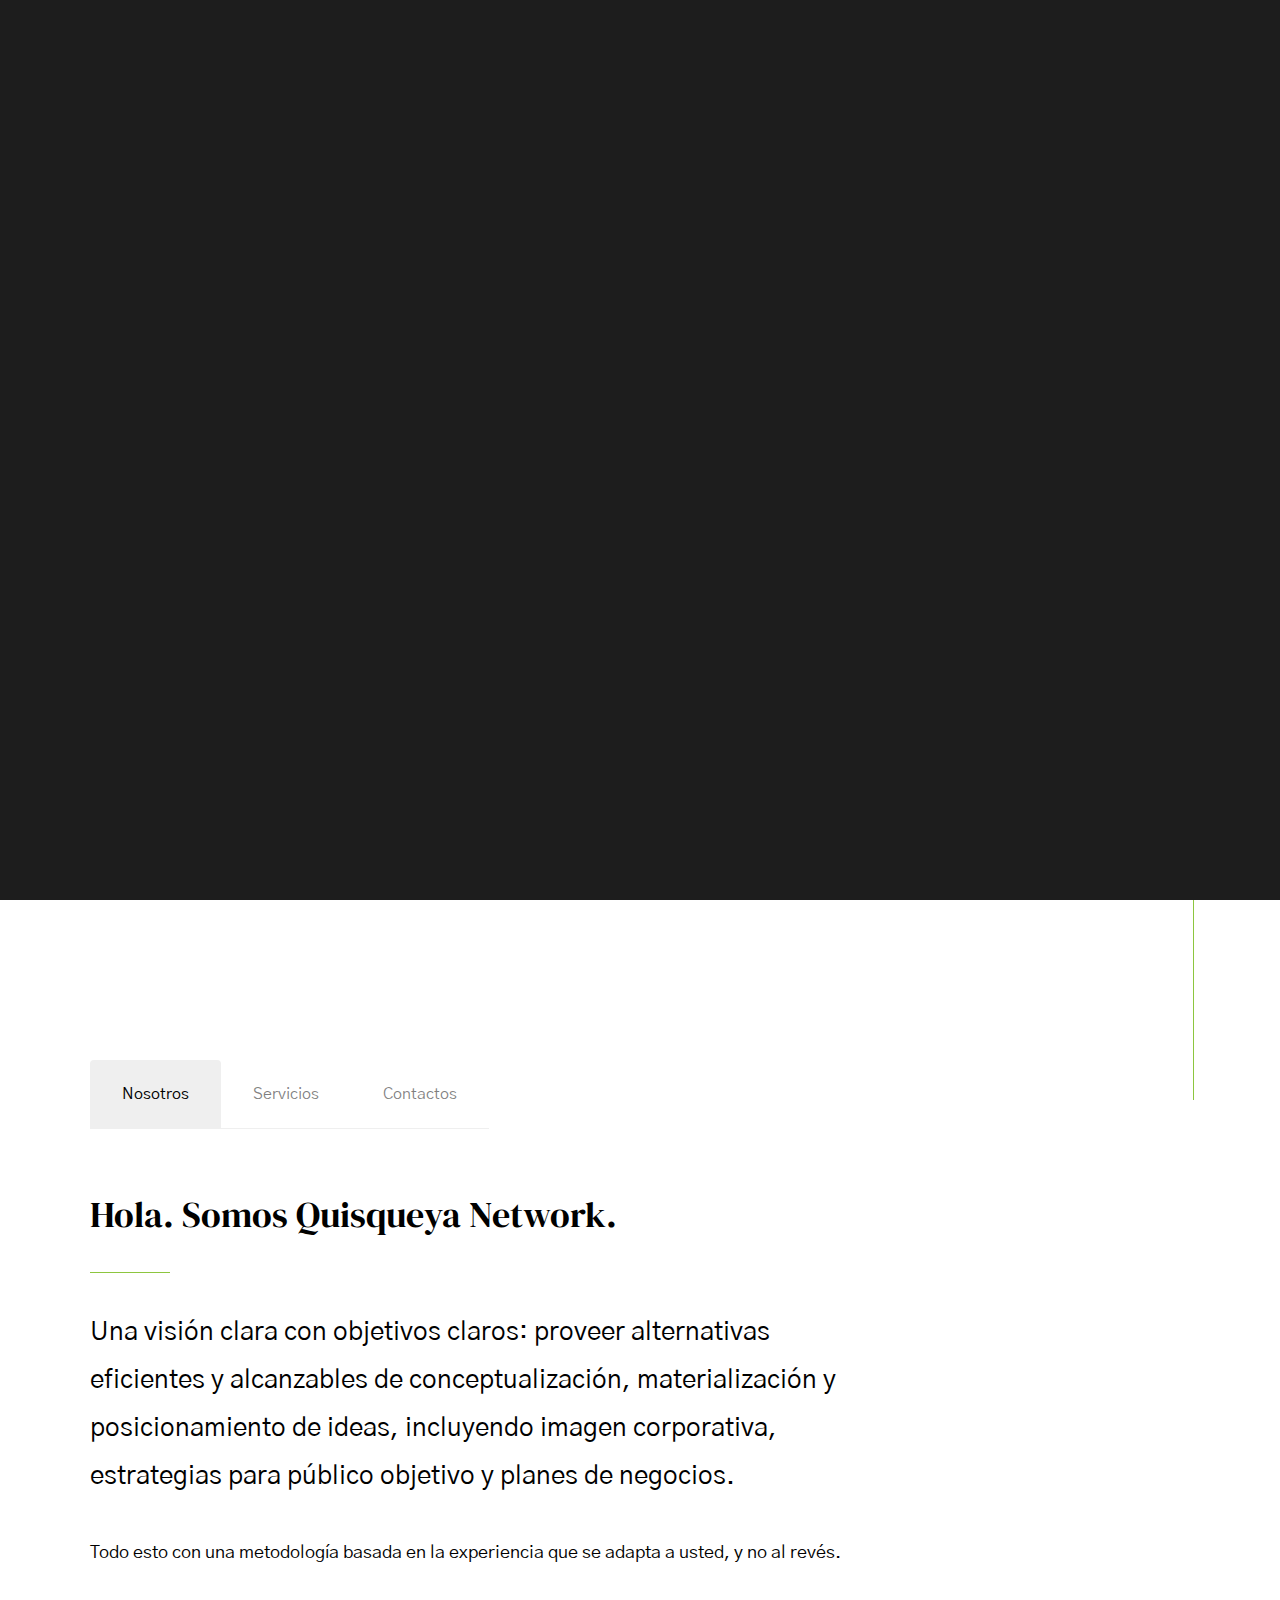
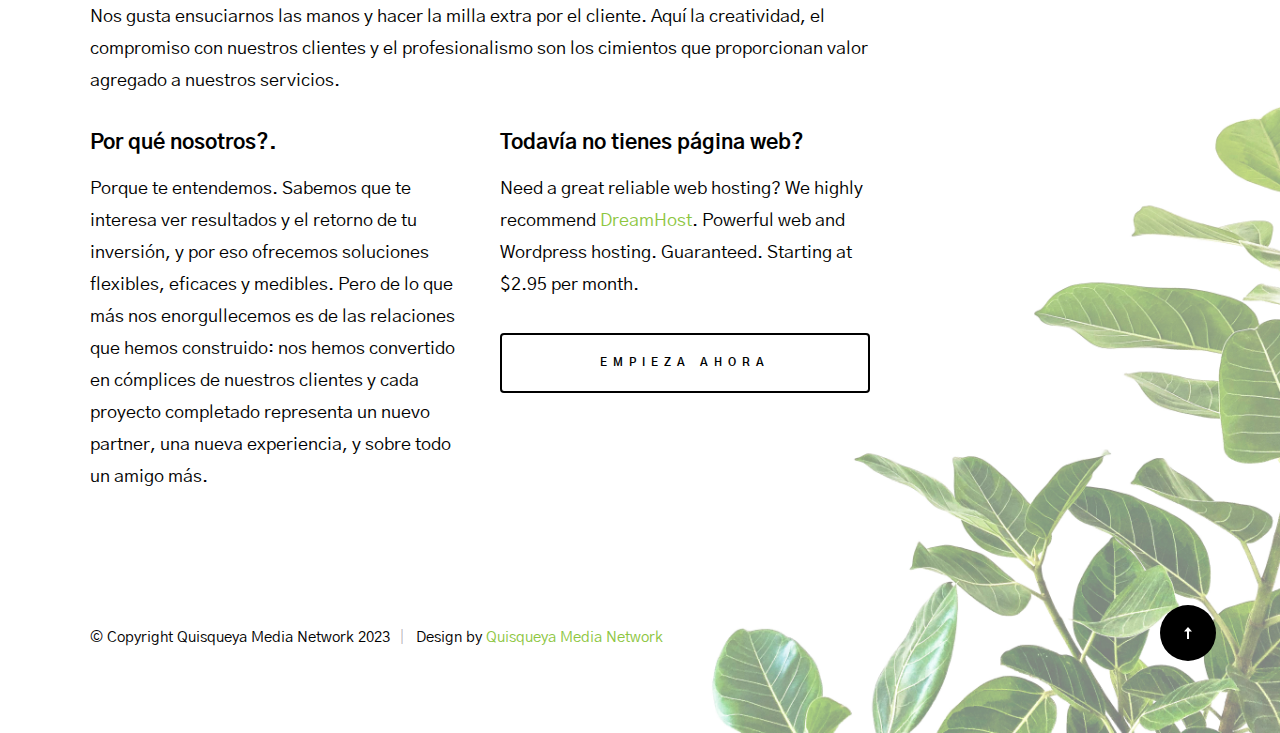
==== commit 883a02eb: "Cambiando logo y otras cosas" ====
--- a/index.html
+++ b/index.html
@@ -217,13 +217,13 @@
                                         </p>
                                     </div>
                                     <div class="column large-6 tab-full">
-                                        <h4>Need Web Hosting?</h4>
+                                        <h4>Todavía no tienes página web?</h4>
                                         <p>
                                         Need a great reliable web hosting?
-                                        We highly recommend <a href="https://www.dreamhost.com/r.cgi?287326">DreamHost</a>.
+                                        We highly recommend <a href="#">DreamHost</a>.
                                         Powerful web and Wordpress hosting. Guaranteed. Starting at $2.95 per month.
                                         </p>
-                                        <a href="https://www.dreamhost.com/r.cgi?287326" class="btn btn--stroke h-full-width">Get Started Now</a>
+                                        <a href="#" class="btn btn--stroke h-full-width">Empieza ahora</a>
                                     </div>
                                 </div>
                             </div>
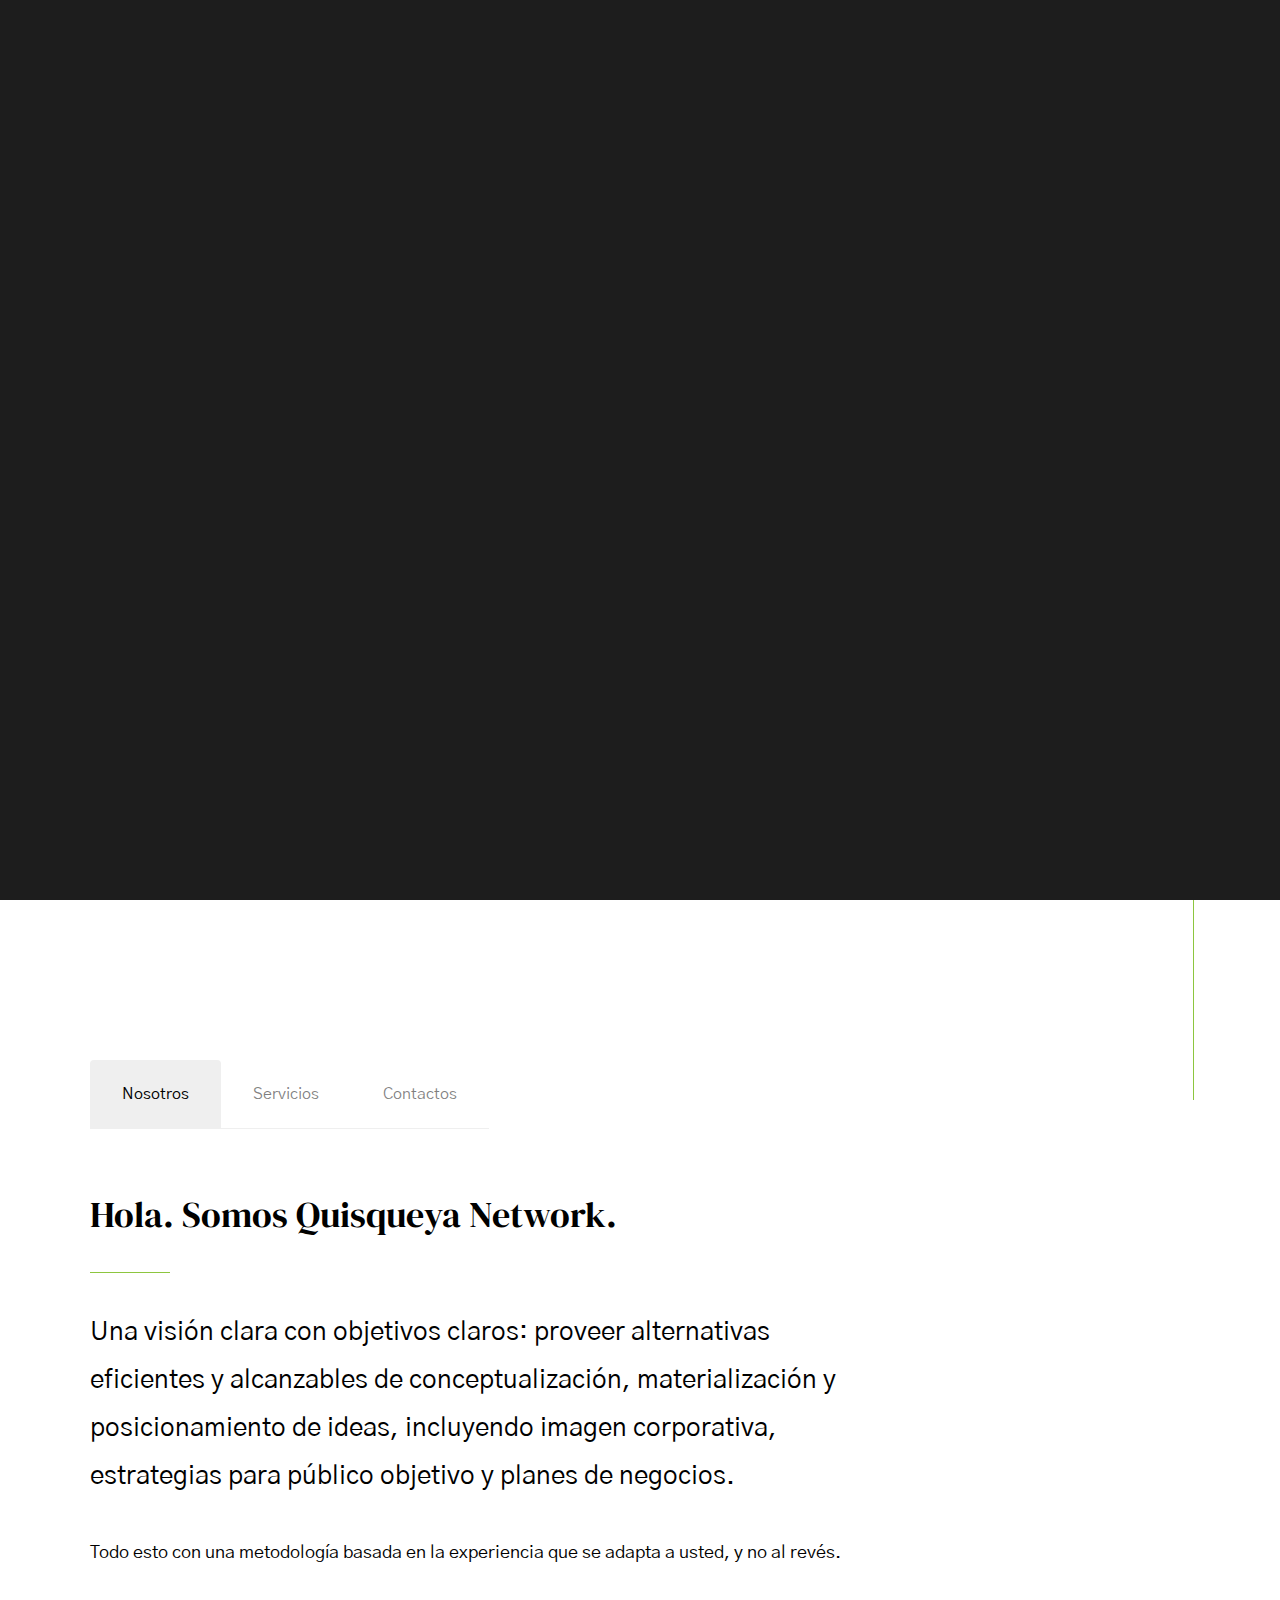
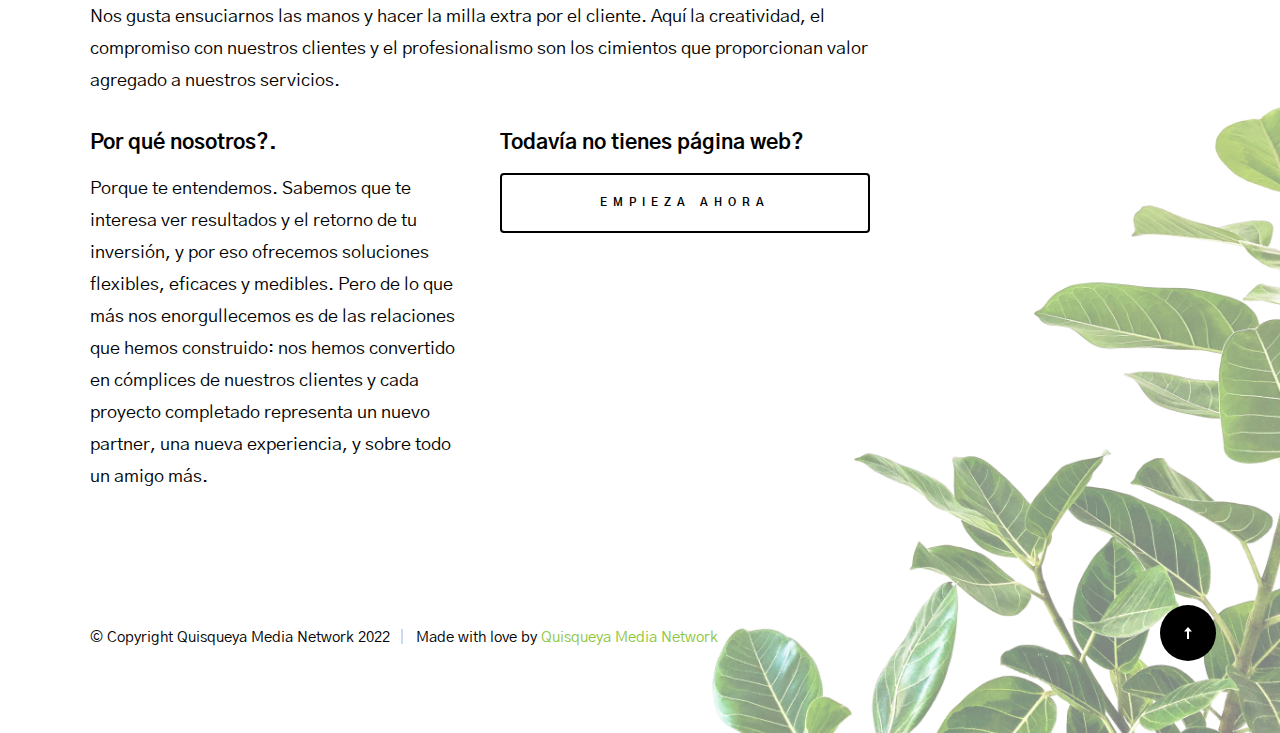
==== commit 210611e1: "Listo" ====
--- a/index.html
+++ b/index.html
@@ -218,11 +218,11 @@
                                     </div>
                                     <div class="column large-6 tab-full">
                                         <h4>Todavía no tienes página web?</h4>
-                                        <p>
+                                        <!-- <p>
                                         Need a great reliable web hosting?
                                         We highly recommend <a href="#">DreamHost</a>.
                                         Powerful web and Wordpress hosting. Guaranteed. Starting at $2.95 per month.
-                                        </p>
+                                        </p> -->
                                         <a href="#" class="btn btn--stroke h-full-width">Empieza ahora</a>
                                     </div>
                                 </div>
@@ -383,8 +383,8 @@
                 <footer>
 
                     <div class="ss-copyright">
-                        <span>© Copyright Quisqueya Media Network 2023</span> 
-                        <span>Design by <a href="#">Quisqueya Media Network</a></span>
+                        <span>© Copyright Quisqueya Media Network 2022</span> 
+                        <span>Made with love by <a href="#">Quisqueya Media Network</a></span>
                     </div>
 
                     <div class="ss-go-top">
--- a/css/main.css
+++ b/css/main.css
@@ -1478,8 +1478,8 @@
 }
 
 .header-logo img {
-  width: 140px;
-  height: 23px;
+  width: 100%;
+  height: 35px;
 }
 
 
